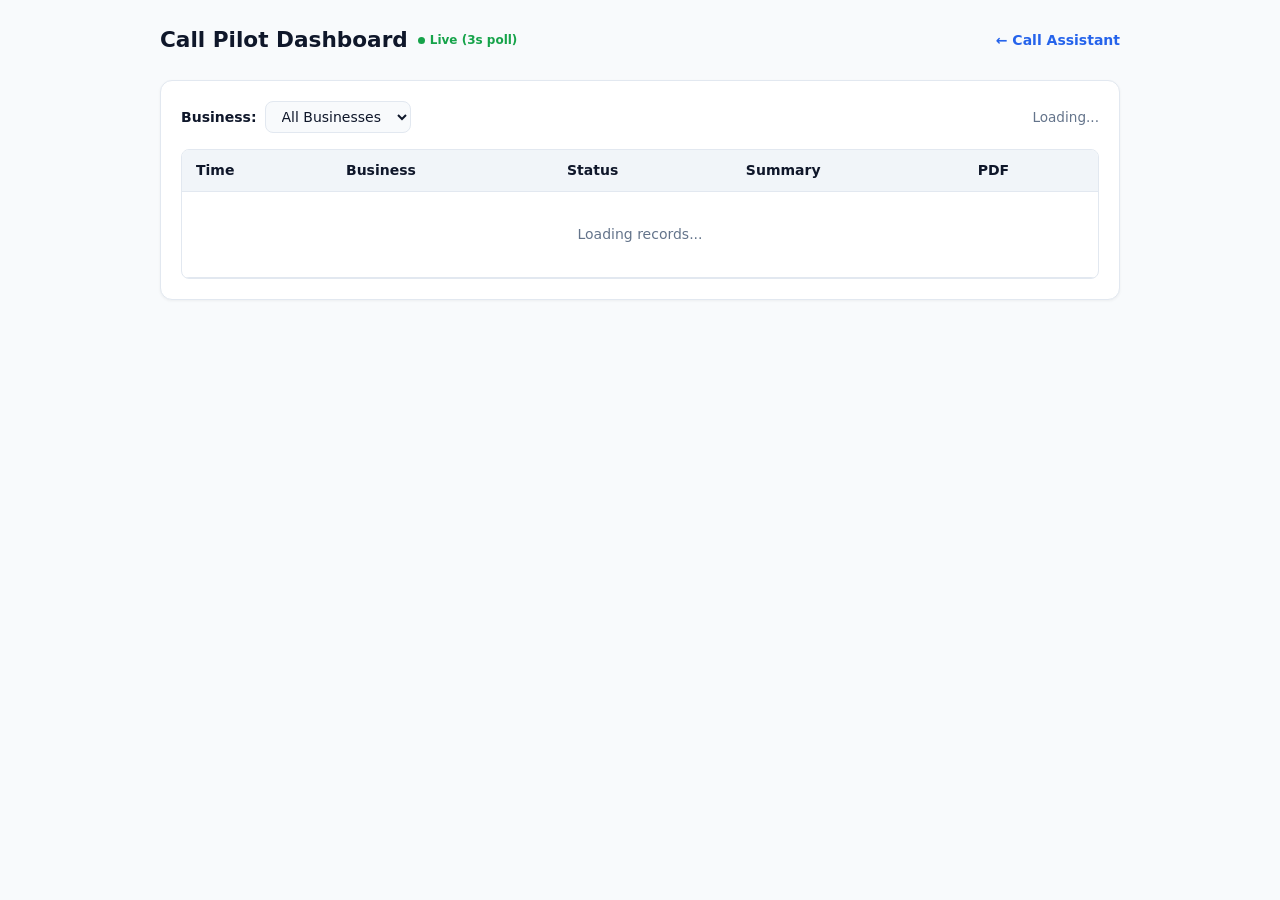
==== static/dashboard.html @ 110fc7d5 "Hospital appointment voice helpline + Android app scaffold - CityCare Hospital config: symptom -> de" ====
<!DOCTYPE html>
<html lang="en">
<head>
  <meta charset="UTF-8">
  <meta name="viewport" content="width=device-width, initial-scale=1.0">
  <title>Call Pilot — Supervisor Dashboard</title>
  <link rel="stylesheet" href="style.css">
</head>
<body>
  <div class="container wide">
    <header>
      <div class="brand">
        <h1>Call Pilot Dashboard</h1>
        <span class="poll-tag">Live (3s poll)</span>
      </div>
      <a href="/index.html" class="nav-link">&larr; Call Assistant</a>
    </header>

    <div class="card">
      <div class="controls-bar">
        <div class="filter-group">
          <label for="business-filter">Business:</label>
          <select id="business-filter">
            <option value="">All Businesses</option>
          </select>
        </div>
        <div id="record-count" class="record-count">Loading...</div>
      </div>

      <div class="table-wrapper">
        <table>
          <thead>
            <tr>
              <th>Time</th>
              <th>Business</th>
              <th>Status</th>
              <th>Summary</th>
              <th>PDF</th>
            </tr>
          </thead>
          <tbody id="records-table-body">
            <tr class="empty-row">
              <td colspan="5">Loading records...</td>
            </tr>
          </tbody>
        </table>
      </div>
    </div>

    <!-- Details View -->
    <div id="details-section" class="card details-card" style="display: none;">
      <div class="details-header">
        <h2 class="details-title">Record Details</h2>
      </div>
      <pre id="record-details-pre"></pre>
    </div>
  </div>

  <script>
    let selectedRecordKey = null;
    let recordsData = [];

    const businessFilter = document.getElementById("business-filter");
    const recordsTableBody = document.getElementById("records-table-body");
    const recordCountEl = document.getElementById("record-count");
    const detailsSection = document.getElementById("details-section");
    const recordDetailsPre = document.getElementById("record-details-pre");

    // Populate business filter dropdown
    async function loadConfigs() {
      try {
        const res = await fetch("/api/configs");
        if (res.ok) {
          const configs = await res.json();
          configs.forEach(cfg => {
            const opt = document.createElement("option");
            opt.value = cfg.id;
            opt.textContent = cfg.business;
            businessFilter.appendChild(opt);
          });
        }
      } catch (err) {
        console.error("Failed to load configs:", err);
      }
    }

    // Format ISO string to readable localized date-time
    function formatTime(isoStr) {
      if (!isoStr) return "—";
      try {
        const d = new Date(isoStr);
        if (isNaN(d.getTime())) return isoStr;
        return d.toLocaleDateString() + " " + d.toLocaleTimeString([], { hour: "2-digit", minute: "2-digit" });
      } catch {
        return isoStr;
      }
    }

    // Render table rows strictly using textContent
    function renderTable(records) {
      recordsTableBody.innerHTML = "";

      if (!records || records.length === 0) {
        const row = document.createElement("tr");
        row.className = "empty-row";
        const td = document.createElement("td");
        td.colSpan = 5;
        td.textContent = "No records found.";
        row.appendChild(td);
        recordsTableBody.appendChild(row);
        recordCountEl.textContent = "0 records";
        return;
      }

      recordCountEl.textContent = records.length + (records.length === 1 ? " record" : " records");

      records.forEach(rec => {
        const tr = document.createElement("tr");
        const key = rec.id || rec.session_id;

        if (key && key === selectedRecordKey) {
          tr.classList.add("selected");
        }

        // Time
        const tdTime = document.createElement("td");
        tdTime.className = "time-cell";
        tdTime.textContent = formatTime(rec.ended_at || rec.started_at || rec.created_at);
        tr.appendChild(tdTime);

        // Business
        const tdBiz = document.createElement("td");
        tdBiz.className = "biz-cell";
        tdBiz.textContent = rec.business || rec.business_id || "—";
        tr.appendChild(tdBiz);

        // Status badge
        const tdStatus = document.createElement("td");
        const badge = document.createElement("span");
        const statusVal = (rec.status || "unknown").toLowerCase();
        badge.className = "badge badge-" + statusVal;
        badge.textContent = statusVal;
        tdStatus.appendChild(badge);
        tr.appendChild(tdStatus);

        // Summary
        const tdSummary = document.createElement("td");
        tdSummary.className = "summary-cell";
        tdSummary.textContent = rec.summary || "—";
        tr.appendChild(tdSummary);

        // PDF column
        const tdPdf = document.createElement("td");
        tdPdf.className = "pdf-cell";
        const bookingId = rec.booking_id || (rec.fields && rec.fields.booking_id);
        if (rec.session_id && bookingId) {
          const pdfLink = document.createElement("a");
          pdfLink.href = "/api/bookings/" + encodeURIComponent(rec.session_id) + "/pdf";
          pdfLink.className = "btn-pdf-small";
          pdfLink.textContent = "PDF";
          pdfLink.target = "_blank";
          pdfLink.setAttribute("download", bookingId + ".pdf");
          pdfLink.addEventListener("click", (e) => e.stopPropagation());
          tdPdf.appendChild(pdfLink);
        } else {
          tdPdf.textContent = "—";
        }
        tr.appendChild(tdPdf);

        // Click row -> show record details
        tr.addEventListener("click", () => {
          selectedRecordKey = key;
          document.querySelectorAll("#records-table-body tr").forEach(r => r.classList.remove("selected"));
          tr.classList.add("selected");
          showDetails(rec);
        });

        recordsTableBody.appendChild(tr);
      });

      // Maintain selection if already chosen
      if (selectedRecordKey) {
        const found = records.find(r => (r.id || r.session_id) === selectedRecordKey);
        if (found) {
          showDetails(found);
        }
      }
    }

    function showDetails(record) {
      detailsSection.style.display = "flex";
      recordDetailsPre.textContent = JSON.stringify(record, null, 2);

      const bookingId = record.booking_id || (record.fields && record.fields.booking_id);
      let pdfBtn = document.getElementById("details-pdf-btn");
      if (record.session_id && bookingId) {
        if (!pdfBtn) {
          pdfBtn = document.createElement("a");
          pdfBtn.id = "details-pdf-btn";
          pdfBtn.className = "btn-pdf-small";
          pdfBtn.target = "_blank";
          pdfBtn.textContent = "Download PDF Slip";
          detailsSection.querySelector(".details-header").appendChild(pdfBtn);
        }
        pdfBtn.href = "/api/bookings/" + encodeURIComponent(record.session_id) + "/pdf";
        pdfBtn.style.display = "inline-flex";
      } else if (pdfBtn) {
        pdfBtn.style.display = "none";
      }
    }

    // Fetch records from /api/records
    async function fetchRecords() {
      const selectedBiz = businessFilter.value;
      const url = selectedBiz ? "/api/records?business_id=" + encodeURIComponent(selectedBiz) : "/api/records";

      try {
        const res = await fetch(url);
        if (!res.ok) return;
        recordsData = await res.json();
        renderTable(recordsData);
      } catch (err) {
        console.error("Failed to load records:", err);
      }
    }

    businessFilter.addEventListener("change", () => {
      selectedRecordKey = null;
      detailsSection.style.display = "none";
      fetchRecords();
    });

    // Initial load
    loadConfigs().then(fetchRecords);

    // Polling every 3s, skipping while document is hidden
    setInterval(() => {
      if (!document.hidden) {
        fetchRecords();
      }
    }, 3000);
  </script>
</body>
</html>
---- static/style.css ----
:root {
  --bg: #f8fafc;
  --card-bg: #ffffff;
  --text: #0f172a;
  --text-muted: #64748b;
  --border: #e2e8f0;
  --primary: #2563eb;
  --primary-hover: #1d4ed8;
  --danger: #dc2626;
  --danger-hover: #b91c1c;
  --agent-bubble: #f1f5f9;
  --user-bubble: #2563eb;
  --user-text: #ffffff;
  --badge-completed: #16a34a;
  --badge-completed-bg: #dcfce7;
  --badge-escalated: #ea580c;
  --badge-escalated-bg: #ffedd5;
  --badge-abandoned: #64748b;
  --badge-abandoned-bg: #f1f5f9;
  --hint-bg: #fef3c7;
  --hint-text: #92400e;
  --hint-border: #fde68a;
  --table-header: #f1f5f9;
  --table-row-hover: #f8fafc;
  --table-row-selected: #e0f2fe;
}

@media (prefers-color-scheme: dark) {
  :root {
    --bg: #0f172a;
    --card-bg: #1e293b;
    --text: #f8fafc;
    --text-muted: #94a3b8;
    --border: #334155;
    --primary: #3b82f6;
    --primary-hover: #2563eb;
    --danger: #ef4444;
    --danger-hover: #dc2626;
    --agent-bubble: #334155;
    --user-bubble: #3b82f6;
    --user-text: #ffffff;
    --badge-completed: #22c55e;
    --badge-completed-bg: #064e3b;
    --badge-escalated: #f97316;
    --badge-escalated-bg: #431407;
    --badge-abandoned: #94a3b8;
    --badge-abandoned-bg: #334155;
    --hint-bg: #451a03;
    --hint-text: #fef3c7;
    --hint-border: #78350f;
    --table-header: #334155;
    --table-row-hover: #243248;
    --table-row-selected: #1e3a5f;
  }
}

* {
  box-sizing: border-box;
  margin: 0;
  padding: 0;
}

body {
  font-family: system-ui, -apple-system, BlinkMacSystemFont, "Segoe UI", Roboto, sans-serif;
  background-color: var(--bg);
  color: var(--text);
  line-height: 1.5;
  padding: 16px;
  display: flex;
  flex-direction: column;
  align-items: center;
  min-height: 100vh;
}

.container {
  width: 100%;
  max-width: 680px;
  display: flex;
  flex-direction: column;
  gap: 16px;
}

.container.wide {
  max-width: 960px;
}

header {
  display: flex;
  flex-wrap: wrap;
  align-items: center;
  justify-content: space-between;
  gap: 12px;
  padding: 8px 0;
}

.brand {
  display: flex;
  align-items: center;
  gap: 10px;
}

h1 {
  font-size: 1.35rem;
  font-weight: 700;
}

.nav-link {
  font-size: 0.875rem;
  color: var(--primary);
  text-decoration: none;
  font-weight: 600;
}

.nav-link:hover {
  text-decoration: underline;
}

.card {
  background-color: var(--card-bg);
  border: 1px solid var(--border);
  border-radius: 12px;
  padding: 20px;
  box-shadow: 0 1px 3px rgba(0, 0, 0, 0.05);
}

.mode-banner {
  font-size: 0.75rem;
  font-weight: 700;
  letter-spacing: 0.05em;
  padding: 4px 10px;
  border-radius: 9999px;
  text-transform: uppercase;
}

.banner-gemini {
  background-color: var(--badge-completed-bg);
  color: var(--badge-completed);
}

.banner-fake {
  background-color: var(--hint-bg);
  color: var(--hint-text);
}

.poll-tag, .call-live-tag {
  font-size: 0.75rem;
  font-weight: 600;
  color: var(--badge-completed);
  display: flex;
  align-items: center;
  gap: 5px;
}

.poll-tag::before, .call-live-tag::before {
  content: "";
  display: inline-block;
  width: 7px;
  height: 7px;
  border-radius: 50%;
  background-color: var(--badge-completed);
}

.form-group {
  display: flex;
  flex-direction: column;
  gap: 8px;
  margin-bottom: 16px;
}

label {
  font-size: 0.875rem;
  font-weight: 600;
}

select, input[type="text"] {
  width: 100%;
  padding: 10px 12px;
  border-radius: 8px;
  border: 1px solid var(--border);
  background-color: var(--bg);
  color: var(--text);
  font-size: 0.95rem;
  font-family: inherit;
}

select:focus, input[type="text"]:focus {
  outline: 2px solid var(--primary);
  border-color: transparent;
}

.checkbox-group {
  display: flex;
  align-items: center;
  gap: 8px;
  margin-bottom: 16px;
  cursor: pointer;
}

.checkbox-group input {
  width: 18px;
  height: 18px;
  cursor: pointer;
}

.consent-box {
  background-color: var(--bg);
  border-left: 4px solid var(--primary);
  padding: 12px 14px;
  border-radius: 0 8px 8px 0;
  margin-bottom: 20px;
  font-size: 0.85rem;
  color: var(--text-muted);
}

.consent-box strong {
  display: block;
  color: var(--text);
  margin-bottom: 4px;
}

button {
  cursor: pointer;
  font-family: inherit;
  font-weight: 600;
  border-radius: 8px;
  border: none;
  transition: background-color 0.15s ease;
}

.btn-primary {
  width: 100%;
  padding: 12px 20px;
  background-color: var(--primary);
  color: #ffffff;
  font-size: 1rem;
}

.btn-primary:hover:not(:disabled) {
  background-color: var(--primary-hover);
}

.btn-primary:disabled {
  opacity: 0.6;
  cursor: not-allowed;
}

.btn-danger {
  padding: 6px 14px;
  background-color: var(--danger);
  color: #ffffff;
  font-size: 0.875rem;
}

.btn-danger:hover {
  background-color: var(--danger-hover);
}

.btn-secondary {
  padding: 10px 18px;
  background-color: var(--agent-bubble);
  color: var(--text);
  border: 1px solid var(--border);
}

.btn-secondary:hover {
  background-color: var(--border);
}

.btn-nav {
  padding: 10px 18px;
  background-color: var(--primary);
  color: #ffffff;
  text-decoration: none;
  display: inline-flex;
  align-items: center;
  border-radius: 8px;
  font-weight: 600;
  font-size: 0.95rem;
}

.btn-nav:hover {
  background-color: var(--primary-hover);
}

.badge, .status-badge {
  display: inline-block;
  font-size: 0.72rem;
  font-weight: 700;
  padding: 2px 8px;
  border-radius: 9999px;
  text-transform: uppercase;
  letter-spacing: 0.03em;
}

.badge-completed, .status-completed {
  background-color: var(--badge-completed-bg);
  color: var(--badge-completed);
}

.badge-escalated, .status-escalated {
  background-color: var(--badge-escalated-bg);
  color: var(--badge-escalated);
}

.badge-abandoned, .status-abandoned {
  background-color: var(--badge-abandoned-bg);
  color: var(--badge-abandoned);
}

/* Call View & Transcript */
#call-view {
  display: none;
  flex-direction: column;
  gap: 12px;
}

.call-header {
  display: flex;
  align-items: center;
  justify-content: space-between;
  border-bottom: 1px solid var(--border);
  padding-bottom: 12px;
}

.call-meta {
  display: flex;
  flex-direction: column;
}

.call-biz-name {
  font-weight: 700;
  font-size: 1.1rem;
}

.transcript {
  height: 380px;
  overflow-y: auto;
  display: flex;
  flex-direction: column;
  gap: 12px;
  padding: 12px 4px;
}

.msg-wrapper {
  display: flex;
  flex-direction: column;
  max-width: 82%;
}

.msg-agent {
  align-self: flex-start;
}

.msg-customer {
  align-self: flex-end;
}

.msg-sender {
  font-size: 0.72rem;
  font-weight: 600;
  margin-bottom: 3px;
  color: var(--text-muted);
}

.msg-agent .msg-sender {
  margin-left: 2px;
}

.msg-customer .msg-sender {
  align-self: flex-end;
  margin-right: 2px;
}

.msg-bubble {
  padding: 10px 14px;
  border-radius: 14px;
  font-size: 0.92rem;
  word-break: break-word;
}

.msg-agent .msg-bubble {
  background-color: var(--agent-bubble);
  color: var(--text);
  border-bottom-left-radius: 3px;
}

.msg-customer .msg-bubble {
  background-color: var(--user-bubble);
  color: var(--user-text);
  border-bottom-right-radius: 3px;
}

/* Hints */
.hint-banner {
  background-color: var(--hint-bg);
  color: var(--hint-text);
  border: 1px solid var(--hint-border);
  padding: 8px 12px;
  border-radius: 8px;
  font-size: 0.85rem;
  display: flex;
  align-items: center;
  justify-content: space-between;
  gap: 8px;
}

.hint-label {
  font-weight: 700;
  flex-shrink: 0;
}

.hint-text {
  flex: 1;
  font-style: italic;
}

.btn-hint {
  background-color: transparent;
  border: 1px solid var(--hint-text);
  color: var(--hint-text);
  padding: 2px 8px;
  font-size: 0.75rem;
  border-radius: 4px;
}

.btn-hint:hover {
  background-color: rgba(0, 0, 0, 0.05);
}

/* Push to Talk Mic */
.mic-row {
  display: flex;
  flex-direction: column;
  align-items: center;
  gap: 6px;
  padding: 4px 0;
}

.btn-mic {
  background-color: var(--primary);
  color: #ffffff;
  padding: 12px 28px;
  border-radius: 9999px;
  font-size: 1rem;
  display: flex;
  align-items: center;
  gap: 8px;
  box-shadow: 0 2px 6px rgba(37, 99, 235, 0.3);
}

.btn-mic:hover {
  background-color: var(--primary-hover);
}

.btn-mic.recording {
  background-color: var(--danger);
  animation: pulse 1.5s infinite;
}

@keyframes pulse {
  0% { box-shadow: 0 0 0 0 rgba(220, 38, 38, 0.6); }
  70% { box-shadow: 0 0 0 10px rgba(220, 38, 38, 0); }
  100% { box-shadow: 0 0 0 0 rgba(220, 38, 38, 0); }
}

.mic-status {
  font-size: 0.8rem;
  color: var(--text-muted);
  min-height: 1.2rem;
  text-align: center;
}

/* Fallback Form */
.text-fallback-form {
  display: flex;
  gap: 8px;
}

.text-fallback-form input {
  flex: 1;
}

.text-fallback-form button {
  padding: 0 18px;
  background-color: var(--agent-bubble);
  color: var(--text);
  border: 1px solid var(--border);
}

.text-fallback-form button:hover:not(:disabled) {
  background-color: var(--border);
}

/* Ended View */
#ended-view {
  display: none;
  flex-direction: column;
  gap: 16px;
}

.ended-actions {
  display: flex;
  flex-wrap: wrap;
  gap: 12px;
  margin-top: 8px;
}

pre {
  background-color: var(--bg);
  border: 1px solid var(--border);
  border-radius: 8px;
  padding: 12px;
  font-family: monospace;
  font-size: 0.82rem;
  overflow-x: auto;
  max-height: 280px;
}

/* Dashboard Controls & Table */
.controls-bar {
  display: flex;
  flex-wrap: wrap;
  align-items: center;
  justify-content: space-between;
  gap: 12px;
  margin-bottom: 16px;
}

.filter-group {
  display: flex;
  align-items: center;
  gap: 8px;
}

.filter-group select {
  width: auto;
  padding: 6px 12px;
  font-size: 0.875rem;
}

.record-count {
  font-size: 0.85rem;
  color: var(--text-muted);
}

.table-wrapper {
  overflow-x: auto;
  border: 1px solid var(--border);
  border-radius: 8px;
}

table {
  width: 100%;
  border-collapse: collapse;
  font-size: 0.875rem;
  text-align: left;
}

th {
  background-color: var(--table-header);
  padding: 10px 14px;
  font-weight: 600;
  border-bottom: 1px solid var(--border);
  white-space: nowrap;
}

td {
  padding: 12px 14px;
  border-bottom: 1px solid var(--border);
  vertical-align: top;
}

tbody tr {
  cursor: pointer;
  transition: background-color 0.1s ease;
}

tbody tr:hover {
  background-color: var(--table-row-hover);
}

tbody tr.selected {
  background-color: var(--table-row-selected);
  font-weight: 500;
}

.time-cell {
  white-space: nowrap;
  font-variant-numeric: tabular-nums;
  font-size: 0.82rem;
  color: var(--text-muted);
}

.biz-cell {
  font-weight: 600;
  white-space: nowrap;
}

.summary-cell {
  max-width: 380px;
  word-break: break-word;
}

.empty-row td {
  text-align: center;
  padding: 32px 16px;
  color: var(--text-muted);
}

.details-card {
  display: flex;
  flex-direction: column;
  gap: 12px;
}

.details-header {
  display: flex;
  align-items: center;
  justify-content: space-between;
}

.details-title {
  font-size: 1.05rem;
  font-weight: 700;
}

#record-details-pre {
  max-height: 400px;
}

/* Phone-call screen, voice controls, captions & booking card */
.btn-call-start {
  background-color: #16a34a;
  color: #ffffff;
  padding: 14px 24px;
  font-size: 1.15rem;
  font-weight: 700;
  display: flex;
  align-items: center;
  justify-content: center;
  gap: 10px;
  box-shadow: 0 4px 12px rgba(22, 163, 74, 0.25);
  border-radius: 10px;
  width: 100%;
}

.btn-call-start:hover:not(:disabled) {
  background-color: #15803d;
}

.call-meta-row {
  display: flex;
  align-items: center;
  gap: 10px;
  flex-wrap: wrap;
}

.call-timer {
  font-family: monospace;
  font-size: 0.95rem;
  font-weight: 700;
  color: var(--text-muted);
  background-color: var(--agent-bubble);
  padding: 3px 8px;
  border-radius: 6px;
  letter-spacing: 0.05em;
}

.status-pill {
  font-size: 0.75rem;
  font-weight: 700;
  text-transform: uppercase;
  letter-spacing: 0.04em;
  padding: 4px 10px;
  border-radius: 9999px;
  display: inline-flex;
  align-items: center;
  gap: 6px;
}

.status-pill::before {
  content: "";
  display: inline-block;
  width: 7px;
  height: 7px;
  border-radius: 50%;
}

.status-ringing {
  background-color: #fef3c7;
  color: #92400e;
}
.status-ringing::before {
  background-color: #f59e0b;
  animation: pulse-dot 1s infinite;
}

.status-speaking {
  background-color: #dbeafe;
  color: #1e40af;
}
.status-speaking::before {
  background-color: #3b82f6;
  animation: pulse-dot 1s infinite;
}

.status-listening {
  background-color: #dcfce7;
  color: #15803d;
}
.status-listening::before {
  background-color: #22c55e;
  animation: pulse-dot 1s infinite;
}

.status-thinking {
  background-color: #f3e8ff;
  color: #6b21a8;
}
.status-thinking::before {
  background-color: #a855f7;
  animation: pulse-dot 1s infinite;
}

@keyframes pulse-dot {
  0% { transform: scale(0.85); opacity: 0.7; }
  50% { transform: scale(1.2); opacity: 1; }
  100% { transform: scale(0.85); opacity: 0.7; }
}

@media (prefers-color-scheme: dark) {
  .status-ringing { background-color: #451a03; color: #fef3c7; }
  .status-speaking { background-color: #172554; color: #bfdbfe; }
  .status-listening { background-color: #052e16; color: #bbf7d0; }
  .status-thinking { background-color: #3b0764; color: #e9d5ff; }
}

.btn-interrupt {
  padding: 8px 16px;
  background-color: #f59e0b;
  color: #ffffff;
  font-size: 0.875rem;
  border-radius: 9999px;
  box-shadow: 0 2px 6px rgba(245, 158, 11, 0.3);
  display: none;
  align-items: center;
  gap: 6px;
  cursor: pointer;
  border: none;
}
.btn-interrupt:hover {
  background-color: #d97706;
}

.live-captions-box {
  display: flex;
  flex-direction: column;
  gap: 14px;
  padding: 16px;
  background-color: var(--agent-bubble);
  border-radius: 12px;
  border: 1px solid var(--border);
}

.caption-item {
  display: flex;
  flex-direction: column;
  gap: 4px;
}

.caption-speaker {
  font-size: 0.75rem;
  font-weight: 700;
  text-transform: uppercase;
  letter-spacing: 0.05em;
  color: var(--text-muted);
}

.agent-caption .caption-speaker {
  color: var(--primary);
}

.caption-content {
  font-size: 1.25rem;
  font-weight: 500;
  line-height: 1.4;
  color: var(--text);
  word-break: break-word;
}

.transcript-details {
  border: 1px solid var(--border);
  border-radius: 8px;
  background-color: var(--card-bg);
  overflow: hidden;
}

.transcript-details summary {
  padding: 10px 14px;
  font-size: 0.875rem;
  font-weight: 600;
  color: var(--primary);
  cursor: pointer;
  user-select: none;
  background-color: var(--bg);
}

.transcript-details summary:hover {
  background-color: var(--agent-bubble);
}

.transcript-details .transcript {
  height: 240px;
  padding: 12px;
}

.text-fallback-details {
  border: 1px dashed var(--border);
  border-radius: 8px;
  padding: 6px 10px;
  background-color: var(--bg);
}

.text-fallback-details summary {
  font-size: 0.8rem;
  font-weight: 600;
  color: var(--text-muted);
  cursor: pointer;
  user-select: none;
}

.text-fallback-details[open] {
  padding: 10px;
}

.text-fallback-details[open] summary {
  margin-bottom: 8px;
}

.booking-card {
  background-color: var(--card-bg);
  border: 2px solid #16a34a;
  border-radius: 12px;
  padding: 18px;
  display: flex;
  flex-direction: column;
  gap: 14px;
  box-shadow: 0 4px 12px rgba(22, 163, 74, 0.1);
}

.booking-card-header {
  display: flex;
  align-items: center;
  justify-content: space-between;
  border-bottom: 1px solid var(--border);
  padding-bottom: 10px;
}

.booking-pill {
  font-size: 0.72rem;
  font-weight: 700;
  text-transform: uppercase;
  background-color: var(--badge-completed-bg);
  color: var(--badge-completed);
  padding: 2px 8px;
  border-radius: 9999px;
}

.booking-id {
  font-family: monospace;
  font-size: 1.15rem;
  font-weight: 700;
  color: var(--primary);
}

.booking-grid {
  display: grid;
  grid-template-columns: 1fr 1fr;
  gap: 12px;
}

.booking-field {
  display: flex;
  flex-direction: column;
  gap: 2px;
}

.booking-field-full {
  grid-column: 1 / -1;
}

.booking-label {
  font-size: 0.72rem;
  font-weight: 600;
  text-transform: uppercase;
  color: var(--text-muted);
}

.booking-val {
  font-size: 0.95rem;
  font-weight: 600;
  color: var(--text);
}

.booking-actions {
  display: flex;
  margin-top: 4px;
}

.btn-pdf-download {
  display: inline-flex;
  align-items: center;
  gap: 8px;
  padding: 10px 18px;
  background-color: #16a34a;
  color: #ffffff;
  border-radius: 8px;
  font-weight: 600;
  font-size: 0.95rem;
  text-decoration: none;
  transition: background-color 0.15s ease;
}

.btn-pdf-download:hover {
  background-color: #15803d;
}

.btn-pdf-small {
  display: inline-block;
  padding: 4px 10px;
  background-color: var(--primary);
  color: #ffffff;
  border-radius: 6px;
  font-size: 0.75rem;
  font-weight: 700;
  text-decoration: none;
}

.btn-pdf-small:hover {
  background-color: var(--primary-hover);
}

.emergency-notice {
  background-color: #fef2f2;
  color: #dc2626;
  border: 1px solid #fecaca;
  padding: 14px 16px;
  border-radius: 8px;
  font-weight: 600;
  font-size: 0.95rem;
  line-height: 1.5;
}

@media (prefers-color-scheme: dark) {
  .emergency-notice {
    background-color: #450a0a;
    color: #fca5a5;
    border-color: #7f1d1d;
  }
}

.voice-support-msg {
  font-size: 0.82rem;
  color: #ea580c;
  background-color: var(--hint-bg);
  padding: 8px 12px;
  border-radius: 6px;
  border: 1px solid var(--hint-border);
  text-align: center;
}
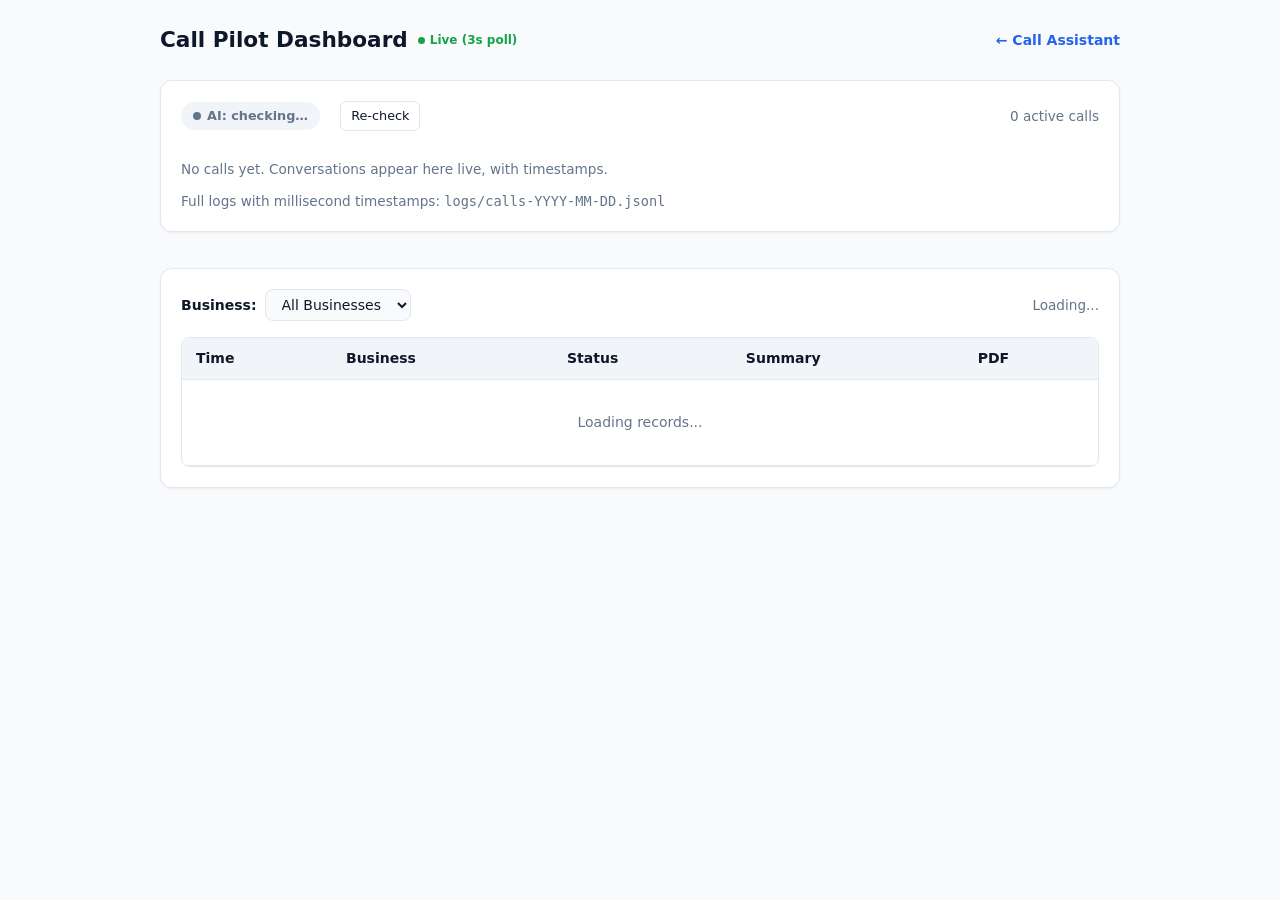
==== commit f4e669d0: "Live call monitor, JSONL call logs, AI health status + secret guard Dashboard: AI connection pill (c" ====
--- a/static/dashboard.html
+++ b/static/dashboard.html
@@ -15,6 +15,22 @@
       </div>
       <a href="/index.html" class="nav-link">&larr; Call Assistant</a>
     </header>
+
+    <div class="card live-card">
+      <div class="controls-bar">
+        <div class="ai-status">
+          <span id="ai-pill" class="ai-pill ai-unknown">AI: checking…</span>
+          <span id="ai-detail" class="ai-detail"></span>
+          <button id="ai-recheck" class="btn-recheck" type="button">Re-check</button>
+        </div>
+        <div id="live-count" class="record-count">0 active calls</div>
+      </div>
+      <div id="ai-error" class="ai-error" hidden></div>
+      <div id="live-feed" class="live-feed">
+        <div class="live-empty">No calls yet. Conversations appear here live, with timestamps.</div>
+      </div>
+      <div class="live-foot">Full logs with millisecond timestamps: <code>logs/calls-YYYY-MM-DD.jsonl</code></div>
+    </div>
 
     <div class="card">
       <div class="controls-bar">
@@ -239,6 +255,131 @@
         fetchRecords();
       }
     }, 3000);
+
+    // ---- AI status + live conversations ----
+    const aiPill = document.getElementById("ai-pill");
+    const aiDetail = document.getElementById("ai-detail");
+    const aiError = document.getElementById("ai-error");
+    const liveFeed = document.getElementById("live-feed");
+    const liveCount = document.getElementById("live-count");
+    const ROLE_LABEL = { caller: "Caller", agent: "Agent", tool: "Tool", error: "Error", system: "System" };
+    const calls = new Map(); // sid -> {events: [], el}
+    let lastSeq = 0;
+    let activeSids = new Set();
+
+    function clock(iso) {
+      const d = new Date(iso);
+      return isNaN(d) ? iso : d.toLocaleTimeString([], { hour: "2-digit", minute: "2-digit", second: "2-digit" });
+    }
+
+    function renderAi(status) {
+      const ai = status.ai || {};
+      const labels = { ok: "AI connected", error: "AI error", demo: "Demo mode (no AI)", unknown: "AI: checking…" };
+      aiPill.className = "ai-pill ai-" + (ai.state || "unknown");
+      aiPill.textContent = labels[ai.state] || labels.unknown;
+      aiDetail.textContent = (status.mode === "gemini" ? status.model : "") +
+        (ai.checked_at ? " · last checked " + clock(ai.checked_at) : "");
+      aiError.hidden = ai.state !== "error";
+      aiError.textContent = ai.error || "";
+      const n = status.active_calls || 0;
+      liveCount.textContent = n + (n === 1 ? " active call" : " active calls");
+    }
+
+    async function fetchStatus() {
+      try {
+        const res = await fetch("/api/status");
+        if (res.ok) renderAi(await res.json());
+      } catch (err) {
+        aiPill.className = "ai-pill ai-error";
+        aiPill.textContent = "Server unreachable";
+      }
+    }
+
+    document.getElementById("ai-recheck").addEventListener("click", async (e) => {
+      e.target.disabled = true;
+      try { await fetch("/api/ai/check", { method: "POST" }); } catch {}
+      await fetchStatus();
+      e.target.disabled = false;
+    });
+
+    function callCard(sid) {
+      let call = calls.get(sid);
+      if (call) return call;
+      const el = document.createElement("div");
+      el.className = "live-call";
+      const head = document.createElement("div");
+      head.className = "live-call-head";
+      const title = document.createElement("span");
+      title.className = "live-call-title";
+      const state = document.createElement("span");
+      state.className = "live-call-state";
+      head.append(title, state);
+      const body = document.createElement("div");
+      body.className = "live-call-body";
+      el.append(head, body);
+      call = { el, title, state, body, started: null };
+      calls.set(sid, call);
+      return call;
+    }
+
+    function addEvent(ev) {
+      const sid = ev.sid || "server";
+      const call = callCard(sid);
+      if (!call.started) {
+        call.started = ev.ts;
+        call.title.textContent = "Call " + sid.slice(0, 6) + " · " + clock(ev.ts) + (ev.client ? " · " + ev.client : "");
+      }
+      const row = document.createElement("div");
+      row.className = "live-msg live-" + ev.role;
+      const time = document.createElement("span");
+      time.className = "live-time";
+      time.textContent = clock(ev.ts);
+      const who = document.createElement("span");
+      who.className = "live-who";
+      who.textContent = ROLE_LABEL[ev.role] || ev.role;
+      const text = document.createElement("span");
+      text.className = "live-text";
+      text.textContent = ev.text + (ev.ms != null && ev.role === "agent" ? "  (" + (ev.ms / 1000).toFixed(1) + "s)" : "");
+      row.append(time, who, text);
+      call.body.appendChild(row);
+      call.body.scrollTop = call.body.scrollHeight;
+      liveFeed.prepend(call.el); // most recently active call on top
+    }
+
+    async function fetchLive() {
+      try {
+        const res = await fetch("/api/live?after=" + lastSeq);
+        if (!res.ok) return;
+        const data = await res.json();
+        const events = data.events || [];
+        if (events.length && events[0].seq <= lastSeq) { // server restarted: start over
+          calls.clear();
+          liveFeed.innerHTML = "";
+        }
+        if (events.length) {
+          liveFeed.querySelector(".live-empty")?.remove();
+          events.forEach(addEvent);
+          lastSeq = events[events.length - 1].seq;
+        }
+        activeSids = new Set(data.active || []);
+        calls.forEach((call, sid) => {
+          const live = activeSids.has(sid);
+          call.state.textContent = live ? "live" : "ended";
+          call.el.classList.toggle("is-live", live);
+        });
+      } catch (err) {
+        console.error("Failed to load live feed:", err);
+      }
+    }
+
+    fetchStatus();
+    fetchLive();
+    setInterval(() => {
+      if (!document.hidden) {
+        fetchLive();
+        fetchStatus();
+      }
+    }, 1000);
   </script>
 </body>
 </html>
--- a/static/style.css
+++ b/static/style.css
@@ -968,3 +968,137 @@
   border: 1px solid var(--hint-border);
   text-align: center;
 }
+
+/* ---- Dashboard: AI status + live conversations ---- */
+.live-card {
+  display: flex;
+  flex-direction: column;
+  gap: 12px;
+  margin-bottom: 20px;
+}
+
+.ai-status {
+  display: flex;
+  align-items: center;
+  flex-wrap: wrap;
+  gap: 10px;
+}
+
+.ai-pill {
+  font-size: 0.8rem;
+  font-weight: 700;
+  padding: 4px 12px;
+  border-radius: 999px;
+  display: inline-flex;
+  align-items: center;
+  gap: 6px;
+}
+
+.ai-pill::before {
+  content: "";
+  width: 8px;
+  height: 8px;
+  border-radius: 50%;
+  background-color: currentColor;
+}
+
+.ai-ok { background-color: var(--badge-completed-bg); color: var(--badge-completed); }
+.ai-error { background-color: var(--badge-escalated-bg); color: var(--danger); }
+.ai-demo, .ai-unknown { background-color: var(--badge-abandoned-bg); color: var(--badge-abandoned); }
+
+.ai-detail {
+  font-size: 0.8rem;
+  color: var(--text-muted);
+}
+
+.btn-recheck {
+  font: inherit;
+  font-size: 0.8rem;
+  padding: 4px 10px;
+  border-radius: 6px;
+  border: 1px solid var(--border);
+  background-color: var(--card-bg);
+  color: var(--text);
+  cursor: pointer;
+}
+
+.btn-recheck:disabled { opacity: 0.5; cursor: wait; }
+
+div.ai-error {
+  border-radius: 8px;
+  padding: 10px 12px;
+  font-size: 0.85rem;
+  word-break: break-word;
+}
+
+.live-feed {
+  display: flex;
+  flex-direction: column;
+  gap: 12px;
+  max-height: 520px;
+  overflow-y: auto;
+}
+
+.live-empty, .live-foot {
+  font-size: 0.85rem;
+  color: var(--text-muted);
+}
+
+.live-call {
+  border: 1px solid var(--border);
+  border-radius: 10px;
+  overflow: hidden;
+}
+
+.live-call.is-live { border-color: var(--badge-completed); }
+
+.live-call-head {
+  display: flex;
+  justify-content: space-between;
+  gap: 8px;
+  padding: 8px 12px;
+  background-color: var(--table-header);
+  font-size: 0.8rem;
+  font-weight: 600;
+}
+
+.live-call-state { color: var(--text-muted); text-transform: uppercase; letter-spacing: 0.04em; }
+.live-call.is-live .live-call-state { color: var(--badge-completed); }
+
+.live-call-body {
+  display: flex;
+  flex-direction: column;
+  gap: 4px;
+  padding: 8px 12px;
+  max-height: 300px;
+  overflow-y: auto;
+}
+
+.live-msg {
+  display: grid;
+  grid-template-columns: auto 56px 1fr;
+  gap: 10px;
+  font-size: 0.875rem;
+  line-height: 1.4;
+  padding: 3px 0;
+}
+
+.live-time {
+  font-family: ui-monospace, Consolas, monospace;
+  font-size: 0.75rem;
+  color: var(--text-muted);
+  padding-top: 2px;
+}
+
+.live-who { font-weight: 700; font-size: 0.8rem; padding-top: 1px; }
+.live-text { word-break: break-word; }
+.live-caller .live-who { color: var(--primary); }
+.live-agent .live-who { color: var(--badge-completed); }
+.live-tool .live-who, .live-tool .live-text { color: var(--text-muted); font-size: 0.8rem; }
+.live-error .live-who, .live-error .live-text { color: var(--danger); }
+.live-system .live-who, .live-system .live-text { color: var(--text-muted); font-style: italic; }
+
+@media (max-width: 600px) {
+  .live-msg { grid-template-columns: auto 1fr; }
+  .live-msg .live-text { grid-column: 1 / -1; }
+}
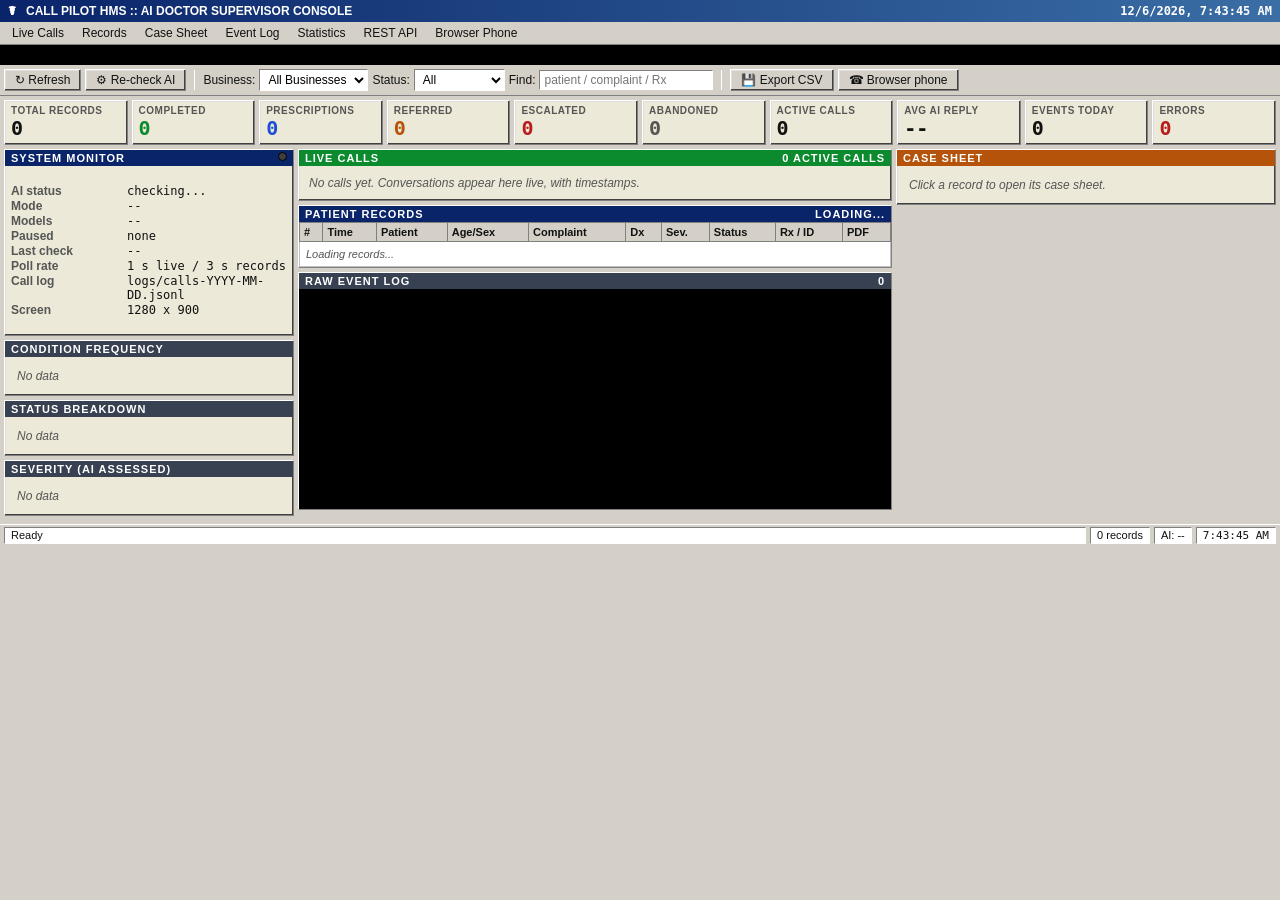
==== commit 2faee761: "AI Doctor 0.3.0: 4-system prescription, doctor-style history, dense UI - Prescription now lists allo" ====
--- a/static/dashboard.html
+++ b/static/dashboard.html
@@ -3,269 +3,443 @@
 <head>
   <meta charset="UTF-8">
   <meta name="viewport" content="width=device-width, initial-scale=1.0">
-  <title>Call Pilot — Supervisor Dashboard</title>
-  <link rel="stylesheet" href="style.css">
+  <title>Call Pilot HMS Console</title>
+  <style>
+    :root {
+      --desk: #d4d0c8; --panel: #ece9d8; --shadow: #808080; --navy: #0a246a; --navy2: #3a6ea5;
+      --ink: #111; --muted: #555; --green: #0b8a2e; --red: #b91c1c; --amber: #b45309; --purple: #7e22ce; --blue: #1d4ed8;
+    }
+    * { box-sizing: border-box; }
+    body { margin: 0; background: var(--desk); color: var(--ink); font: 12px Tahoma, Verdana, "Segoe UI", sans-serif; }
+    .mono { font-family: "Lucida Console", Consolas, monospace; }
+    .bevel { border: 1px solid; border-color: #fff var(--shadow) var(--shadow) #fff; box-shadow: inset -1px -1px #404040, inset 1px 1px #dfdfdf; }
+    .sunken { border: 1px solid; border-color: var(--shadow) #fff #fff var(--shadow); background: #fff; }
+    .titlebar { display: flex; align-items: center; gap: 10px; padding: 4px 8px; color: #fff; font-weight: bold;
+      background: linear-gradient(90deg, var(--navy), var(--navy2)); }
+    .titlebar .grow { flex: 1; }
+    .menubar { display: flex; gap: 2px; padding: 2px 4px; background: var(--desk); border-bottom: 1px solid var(--shadow); flex-wrap: wrap; }
+    .menubar a { padding: 2px 8px; color: var(--ink); text-decoration: none; }
+    .menubar a:hover { background: var(--navy); color: #fff; }
+    .ticker { background: #000; color: #ffeb3b; overflow: hidden; white-space: nowrap; padding: 3px 0; }
+    .ticker span { display: inline-block; padding-left: 100%; animation: scroll 40s linear infinite; }
+    @keyframes scroll { to { transform: translateX(-100%); } }
+    .toolbar { display: flex; flex-wrap: wrap; gap: 4px; align-items: center; padding: 4px; background: var(--desk); border-bottom: 1px solid var(--shadow); }
+    button, .btn, select, input { font: inherit; }
+    button, .btn { background: var(--desk); color: var(--ink); padding: 3px 10px; cursor: pointer; text-decoration: none; display: inline-block; }
+    button:active, .btn:active { border-color: var(--shadow) #fff #fff var(--shadow); }
+    button:disabled { color: var(--shadow); }
+    select, input { padding: 2px 4px; }
+    .sep { width: 1px; height: 20px; background: var(--shadow); border-right: 1px solid #fff; margin: 0 4px; }
+    .kpis { display: grid; grid-template-columns: repeat(auto-fill, minmax(118px, 1fr)); gap: 4px; padding: 4px; }
+    .kpi { background: var(--panel); padding: 4px 6px; }
+    .kpi b { display: block; font-size: 10px; color: var(--muted); text-transform: uppercase; letter-spacing: .5px; }
+    .kpi span { font: bold 20px "Lucida Console", Consolas, monospace; }
+    .grid { display: grid; grid-template-columns: 290px minmax(0, 1fr) 380px; gap: 4px; padding: 0 4px 4px; }
+    @media (max-width: 1100px) { .grid { grid-template-columns: 1fr; } }
+    .panel { background: var(--panel); margin-bottom: 4px; min-width: 0; }
+    .panel > h3 { margin: 0; padding: 2px 6px; font-size: 11px; color: #fff; background: var(--navy); text-transform: uppercase; letter-spacing: 1px; display: flex; justify-content: space-between; }
+    .panel > h3.green { background: var(--green); } .panel > h3.grey { background: #374151; } .panel > h3.red { background: var(--red); } .panel > h3.amber { background: var(--amber); }
+    .panel .body { padding: 6px; }
+    .kv { display: grid; grid-template-columns: 110px 1fr; gap: 1px 6px; }
+    .kv dt { font-weight: bold; color: var(--muted); }
+    .kv dd { margin: 0; font-family: "Lucida Console", Consolas, monospace; word-break: break-word; }
+    .bar { display: grid; grid-template-columns: 110px 1fr 28px; gap: 4px; align-items: center; margin: 2px 0; font-size: 11px; }
+    .bar i { display: block; height: 10px; background: repeating-linear-gradient(90deg, var(--navy) 0 6px, var(--navy2) 6px 8px); border: 1px solid var(--ink); }
+    .led { display: inline-block; width: 9px; height: 9px; border-radius: 50%; background: #3f3f3f; border: 1px solid #000; vertical-align: middle; }
+    .led.on { background: #22c55e; box-shadow: 0 0 4px #22c55e; } .led.err { background: #ef4444; } .led.warn { background: #f59e0b; }
+    .live-feed { max-height: 330px; overflow-y: auto; padding: 4px; }
+    .live-call { margin-bottom: 4px; background: #fff; }
+    .live-call-head { display: flex; justify-content: space-between; background: var(--desk); padding: 2px 6px; font-weight: bold; }
+    .live-call.is-live .live-call-head { background: #c8f7c5; }
+    .live-call-body { max-height: 180px; overflow-y: auto; padding: 2px 6px; font-family: "Lucida Console", Consolas, monospace; font-size: 11px; }
+    .live-msg { display: grid; grid-template-columns: 62px 52px 1fr; gap: 4px; padding: 1px 0; border-bottom: 1px dotted #ccc; }
+    .live-caller .live-who { color: var(--blue); } .live-agent .live-who { color: var(--green); }
+    .live-tool .live-who, .live-tool .live-text { color: var(--purple); } .live-error .live-who, .live-error .live-text { color: var(--red); }
+    .live-system .live-text { color: var(--muted); font-style: italic; }
+    .eventlog { height: 220px; overflow-y: auto; background: #000; color: #4ade80; font: 11px "Lucida Console", Consolas, monospace; padding: 4px; }
+    .eventlog .caller { color: #fde047; } .eventlog .error { color: #f87171; } .eventlog .tool { color: #c4b5fd; } .eventlog .system { color: #9ca3af; }
+    table { width: 100%; border-collapse: collapse; background: #fff; }
+    th { background: var(--desk); text-align: left; padding: 3px 4px; border: 1px solid var(--shadow); font-size: 11px; position: sticky; top: 0; }
+    td { padding: 2px 4px; border: 1px solid #c0c0c0; font-size: 11px; vertical-align: top; }
+    tbody tr:nth-child(even) { background: #f4f4f0; }
+    tbody tr:hover { background: #ffffcc; cursor: pointer; }
+    tbody tr.selected { background: var(--navy); color: #fff; }
+    tbody tr.selected a { color: #fff; }
+    .table-wrap { max-height: 360px; overflow: auto; }
+    .badge { padding: 0 4px; border: 1px solid; font-size: 10px; font-weight: bold; text-transform: uppercase; }
+    .badge-completed { color: var(--green); } .badge-referred, .badge-escalated { color: var(--amber); } .badge-abandoned { color: var(--muted); } .badge-emergency { color: var(--red); }
+    .med { width: 100%; margin: 2px 0 6px; }
+    .med td, .med th { font-size: 10px; }
+    .sec { font-weight: bold; margin-top: 6px; padding: 1px 4px; color: #fff; }
+    pre { margin: 0; max-height: 220px; overflow: auto; font-size: 10px; background: #fff; padding: 4px; }
+    .statusbar { display: flex; gap: 4px; padding: 2px 4px; background: var(--desk); border-top: 1px solid #fff; position: sticky; bottom: 0; }
+    .statusbar > div { padding: 1px 6px; font-size: 11px; white-space: nowrap; overflow: hidden; }
+    .statusbar .grow { flex: 1; }
+    .ai-error { color: var(--red); font-weight: bold; padding: 2px 6px; }
+    .empty { color: var(--muted); font-style: italic; padding: 6px; }
+  </style>
 </head>
 <body>
-  <div class="container wide">
-    <header>
-      <div class="brand">
-        <h1>Call Pilot Dashboard</h1>
-        <span class="poll-tag">Live (3s poll)</span>
-      </div>
-      <a href="/index.html" class="nav-link">&larr; Call Assistant</a>
-    </header>
-
-    <div class="card live-card">
-      <div class="controls-bar">
-        <div class="ai-status">
-          <span id="ai-pill" class="ai-pill ai-unknown">AI: checking…</span>
-          <span id="ai-detail" class="ai-detail"></span>
-          <button id="ai-recheck" class="btn-recheck" type="button">Re-check</button>
+  <div class="titlebar"><span>&#9764;</span><span class="grow">CALL PILOT HMS :: AI DOCTOR SUPERVISOR CONSOLE</span><span id="clock" class="mono"></span></div>
+  <nav class="menubar">
+    <a href="#live">Live&nbsp;Calls</a><a href="#records">Records</a><a href="#details">Case&nbsp;Sheet</a><a href="#events">Event&nbsp;Log</a>
+    <a href="#stats">Statistics</a><a href="/api/records" target="_blank">REST&nbsp;API</a><a href="/index.html">Browser&nbsp;Phone</a>
+  </nav>
+  <div class="ticker mono"><span id="ticker">*** CALL PILOT AI DOCTOR CONSOLE ONLINE *** EMERGENCY CASES ARE REDIRECTED TO 108 *** PRESCRIPTIONS INCLUDE ALLOPATHIC, AYURVEDIC, HOMEOPATHIC AND HOME REMEDIES *** COLLEGE DEMO - NOT A REAL MEDICAL SERVICE ***</span></div>
+  <div class="toolbar">
+    <button class="bevel" id="refresh" type="button">&#8635; Refresh</button>
+    <button class="bevel" id="ai-recheck" type="button">&#9881; Re-check AI</button>
+    <div class="sep"></div>
+    <label for="business-filter">Business:</label>
+    <select id="business-filter" class="sunken"><option value="">All Businesses</option></select>
+    <label for="status-filter">Status:</label>
+    <select id="status-filter" class="sunken">
+      <option value="">All</option><option>completed</option><option>referred</option><option>escalated</option><option>abandoned</option>
+    </select>
+    <label for="search">Find:</label>
+    <input id="search" class="sunken" placeholder="patient / complaint / Rx" size="22">
+    <div class="sep"></div>
+    <button class="bevel" id="export" type="button">&#128190; Export CSV</button>
+    <a class="btn bevel" href="/index.html">&#9742; Browser phone</a>
+  </div>
+
+  <div class="kpis" id="stats">
+    <div class="kpi bevel"><b>Total records</b><span id="k-total">0</span></div>
+    <div class="kpi bevel"><b>Completed</b><span id="k-completed" style="color:var(--green)">0</span></div>
+    <div class="kpi bevel"><b>Prescriptions</b><span id="k-rx" style="color:var(--blue)">0</span></div>
+    <div class="kpi bevel"><b>Referred</b><span id="k-referred" style="color:var(--amber)">0</span></div>
+    <div class="kpi bevel"><b>Escalated</b><span id="k-escalated" style="color:var(--red)">0</span></div>
+    <div class="kpi bevel"><b>Abandoned</b><span id="k-abandoned" style="color:var(--muted)">0</span></div>
+    <div class="kpi bevel"><b>Active calls</b><span id="k-active">0</span></div>
+    <div class="kpi bevel"><b>Avg AI reply</b><span id="k-latency">--</span></div>
+    <div class="kpi bevel"><b>Events today</b><span id="k-events">0</span></div>
+    <div class="kpi bevel"><b>Errors</b><span id="k-errors" style="color:var(--red)">0</span></div>
+  </div>
+
+  <div class="grid">
+    <div>
+      <div class="panel bevel">
+        <h3>System monitor <span id="ai-led" class="led"></span></h3>
+        <div class="body">
+          <dl class="kv">
+            <dt>AI status</dt><dd id="ai-pill">checking...</dd>
+            <dt>Mode</dt><dd id="s-mode">--</dd>
+            <dt>Models</dt><dd id="s-model">--</dd>
+            <dt>Paused</dt><dd id="s-paused">none</dd>
+            <dt>Last check</dt><dd id="s-checked">--</dd>
+            <dt>Poll rate</dt><dd>1 s live / 3 s records</dd>
+            <dt>Call log</dt><dd>logs/calls-YYYY-MM-DD.jsonl</dd>
+            <dt>Screen</dt><dd id="s-browser"></dd>
+          </dl>
+          <div id="ai-error" class="ai-error" hidden></div>
         </div>
-        <div id="live-count" class="record-count">0 active calls</div>
-      </div>
-      <div id="ai-error" class="ai-error" hidden></div>
-      <div id="live-feed" class="live-feed">
-        <div class="live-empty">No calls yet. Conversations appear here live, with timestamps.</div>
-      </div>
-      <div class="live-foot">Full logs with millisecond timestamps: <code>logs/calls-YYYY-MM-DD.jsonl</code></div>
+      </div>
+      <div class="panel bevel">
+        <h3 class="grey">Condition frequency</h3>
+        <div class="body" id="cond-bars"><div class="empty">No data</div></div>
+      </div>
+      <div class="panel bevel">
+        <h3 class="grey">Status breakdown</h3>
+        <div class="body" id="status-bars"><div class="empty">No data</div></div>
+      </div>
+      <div class="panel bevel">
+        <h3 class="grey">Severity (AI assessed)</h3>
+        <div class="body" id="sev-bars"><div class="empty">No data</div></div>
+      </div>
     </div>
 
-    <div class="card">
-      <div class="controls-bar">
-        <div class="filter-group">
-          <label for="business-filter">Business:</label>
-          <select id="business-filter">
-            <option value="">All Businesses</option>
-          </select>
+    <div>
+      <div class="panel bevel" id="live">
+        <h3 class="green">Live calls <span id="live-count">0 active calls</span></h3>
+        <div id="live-feed" class="live-feed"><div class="empty live-empty">No calls yet. Conversations appear here live, with timestamps.</div></div>
+      </div>
+      <div class="panel bevel" id="records">
+        <h3>Patient records <span id="record-count">Loading...</span></h3>
+        <div class="table-wrap">
+          <table>
+            <thead><tr><th>#</th><th>Time</th><th>Patient</th><th>Age/Sex</th><th>Complaint</th><th>Dx</th><th>Sev.</th><th>Status</th><th>Rx / ID</th><th>PDF</th></tr></thead>
+            <tbody id="records-table-body"><tr><td colspan="10" class="empty">Loading records...</td></tr></tbody>
+          </table>
         </div>
-        <div id="record-count" class="record-count">Loading...</div>
-      </div>
-
-      <div class="table-wrapper">
-        <table>
-          <thead>
-            <tr>
-              <th>Time</th>
-              <th>Business</th>
-              <th>Status</th>
-              <th>Summary</th>
-              <th>PDF</th>
-            </tr>
-          </thead>
-          <tbody id="records-table-body">
-            <tr class="empty-row">
-              <td colspan="5">Loading records...</td>
-            </tr>
-          </tbody>
-        </table>
+      </div>
+      <div class="panel bevel" id="events">
+        <h3 class="grey">Raw event log <span id="event-count">0</span></h3>
+        <div id="eventlog" class="eventlog"></div>
       </div>
     </div>
 
-    <!-- Details View -->
-    <div id="details-section" class="card details-card" style="display: none;">
-      <div class="details-header">
-        <h2 class="details-title">Record Details</h2>
-      </div>
-      <pre id="record-details-pre"></pre>
+    <div>
+      <div class="panel bevel" id="details">
+        <h3 class="amber">Case sheet <span id="details-id"></span></h3>
+        <div class="body" id="details-body"><div class="empty">Click a record to open its case sheet.</div></div>
+      </div>
     </div>
+  </div>
+
+  <div class="statusbar">
+    <div class="sunken grow" id="sb-msg">Ready</div>
+    <div class="sunken" id="sb-records">0 records</div>
+    <div class="sunken" id="sb-ai">AI: --</div>
+    <div class="sunken mono" id="sb-time"></div>
   </div>
 
   <script>
     let selectedRecordKey = null;
     let recordsData = [];
-
-    const businessFilter = document.getElementById("business-filter");
-    const recordsTableBody = document.getElementById("records-table-body");
-    const recordCountEl = document.getElementById("record-count");
-    const detailsSection = document.getElementById("details-section");
-    const recordDetailsPre = document.getElementById("record-details-pre");
-
-    // Populate business filter dropdown
+    const $ = id => document.getElementById(id);
+    const businessFilter = $("business-filter");
+    const statusFilter = $("status-filter");
+    const searchBox = $("search");
+    const recordsTableBody = $("records-table-body");
+    $("s-browser").textContent = screen.width + " x " + screen.height;
+
+    function el(tag, text, cls) {
+      const e = document.createElement(tag);
+      if (text != null) e.textContent = text;
+      if (cls) e.className = cls;
+      return e;
+    }
+
+    function tick() {
+      const now = new Date();
+      $("clock").textContent = now.toLocaleString();
+      $("sb-time").textContent = now.toLocaleTimeString();
+    }
+    tick();
+    setInterval(tick, 1000);
+
     async function loadConfigs() {
       try {
         const res = await fetch("/api/configs");
-        if (res.ok) {
-          const configs = await res.json();
-          configs.forEach(cfg => {
-            const opt = document.createElement("option");
-            opt.value = cfg.id;
-            opt.textContent = cfg.business;
-            businessFilter.appendChild(opt);
-          });
-        }
+        if (res.ok) (await res.json()).forEach(cfg => {
+          const opt = el("option", cfg.business);
+          opt.value = cfg.id;
+          businessFilter.appendChild(opt);
+        });
       } catch (err) {
         console.error("Failed to load configs:", err);
       }
     }
 
-    // Format ISO string to readable localized date-time
     function formatTime(isoStr) {
-      if (!isoStr) return "—";
-      try {
-        const d = new Date(isoStr);
-        if (isNaN(d.getTime())) return isoStr;
-        return d.toLocaleDateString() + " " + d.toLocaleTimeString([], { hour: "2-digit", minute: "2-digit" });
-      } catch {
-        return isoStr;
-      }
-    }
-
-    // Render table rows strictly using textContent
-    function renderTable(records) {
+      if (!isoStr) return "--";
+      const d = new Date(isoStr);
+      return isNaN(d) ? isoStr : d.toLocaleDateString([], { day: "2-digit", month: "short" }) + " " + d.toLocaleTimeString([], { hour: "2-digit", minute: "2-digit" });
+    }
+
+    function pdfUrl(rec) {
+      return rec.session_id && rec.booking_id ? "/api/bookings/" + encodeURIComponent(rec.session_id) + "/pdf" : null;
+    }
+
+    function visibleRecords() {
+      const st = statusFilter.value;
+      const q = searchBox.value.trim().toLowerCase();
+      return recordsData.filter(r => (!st || r.status === st) &&
+        (!q || JSON.stringify([r.fields, r.booking_id, r.summary]).toLowerCase().includes(q)));
+    }
+
+    function bars(target, counts, color) {
+      const box = $(target);
+      box.innerHTML = "";
+      const entries = Object.entries(counts).sort((a, b) => b[1] - a[1]);
+      if (!entries.length) { box.appendChild(el("div", "No data", "empty")); return; }
+      const max = Math.max(...entries.map(e => e[1]));
+      entries.forEach(([k, n]) => {
+        const row = el("div", null, "bar");
+        const fill = el("i");
+        fill.style.width = (n / max * 100) + "%";
+        if (color) fill.style.background = color;
+        const track = el("div");
+        track.appendChild(fill);
+        row.append(el("span", k), track, el("b", String(n), "mono"));
+        box.appendChild(row);
+      });
+    }
+
+    function countBy(list, fn) {
+      return list.reduce((acc, r) => { const k = fn(r); if (k) acc[k] = (acc[k] || 0) + 1; return acc; }, {});
+    }
+
+    function renderStats() {
+      const recs = recordsData;
+      const by = countBy(recs, r => r.status);
+      $("k-total").textContent = recs.length;
+      $("k-completed").textContent = by.completed || 0;
+      $("k-referred").textContent = by.referred || 0;
+      $("k-escalated").textContent = (by.escalated || 0) + (by.emergency || 0);
+      $("k-abandoned").textContent = by.abandoned || 0;
+      $("k-rx").textContent = recs.filter(r => (r.booking_id || "").startsWith("RX-")).length;
+      bars("cond-bars", countBy(recs, r => r.rx?.condition || r.fields?.condition));
+      bars("status-bars", by, "#374151");
+      bars("sev-bars", countBy(recs, r => r.fields?.severity), "#b45309");
+    }
+
+    function renderTable() {
+      const records = visibleRecords();
       recordsTableBody.innerHTML = "";
-
-      if (!records || records.length === 0) {
-        const row = document.createElement("tr");
-        row.className = "empty-row";
-        const td = document.createElement("td");
-        td.colSpan = 5;
-        td.textContent = "No records found.";
-        row.appendChild(td);
-        recordsTableBody.appendChild(row);
-        recordCountEl.textContent = "0 records";
+      $("record-count").textContent = records.length + " / " + recordsData.length + " records";
+      $("sb-records").textContent = recordsData.length + " records";
+      if (!records.length) {
+        const tr = el("tr");
+        const td = el("td", "No records found.", "empty");
+        td.colSpan = 10;
+        tr.appendChild(td);
+        recordsTableBody.appendChild(tr);
         return;
       }
-
-      recordCountEl.textContent = records.length + (records.length === 1 ? " record" : " records");
-
-      records.forEach(rec => {
-        const tr = document.createElement("tr");
+      records.forEach((rec, i) => {
+        const f = rec.fields || {};
         const key = rec.id || rec.session_id;
-
-        if (key && key === selectedRecordKey) {
-          tr.classList.add("selected");
-        }
-
-        // Time
-        const tdTime = document.createElement("td");
-        tdTime.className = "time-cell";
-        tdTime.textContent = formatTime(rec.ended_at || rec.started_at || rec.created_at);
-        tr.appendChild(tdTime);
-
-        // Business
-        const tdBiz = document.createElement("td");
-        tdBiz.className = "biz-cell";
-        tdBiz.textContent = rec.business || rec.business_id || "—";
-        tr.appendChild(tdBiz);
-
-        // Status badge
-        const tdStatus = document.createElement("td");
-        const badge = document.createElement("span");
-        const statusVal = (rec.status || "unknown").toLowerCase();
-        badge.className = "badge badge-" + statusVal;
-        badge.textContent = statusVal;
-        tdStatus.appendChild(badge);
-        tr.appendChild(tdStatus);
-
-        // Summary
-        const tdSummary = document.createElement("td");
-        tdSummary.className = "summary-cell";
-        tdSummary.textContent = rec.summary || "—";
-        tr.appendChild(tdSummary);
-
-        // PDF column
-        const tdPdf = document.createElement("td");
-        tdPdf.className = "pdf-cell";
-        const bookingId = rec.booking_id || (rec.fields && rec.fields.booking_id);
-        if (rec.session_id && bookingId) {
-          const pdfLink = document.createElement("a");
-          pdfLink.href = "/api/bookings/" + encodeURIComponent(rec.session_id) + "/pdf";
-          pdfLink.className = "btn-pdf-small";
-          pdfLink.textContent = "PDF";
-          pdfLink.target = "_blank";
-          pdfLink.setAttribute("download", bookingId + ".pdf");
-          pdfLink.addEventListener("click", (e) => e.stopPropagation());
-          tdPdf.appendChild(pdfLink);
-        } else {
-          tdPdf.textContent = "—";
-        }
+        const tr = el("tr");
+        if (key === selectedRecordKey) tr.classList.add("selected");
+        const status = el("span", rec.status || "unknown", "badge badge-" + (rec.status || "unknown"));
+        const cells = [
+          String(rec.id || i + 1), formatTime(rec.ended_at || rec.started_at || rec.created_at), f.patient_name || "--",
+          (f.age ?? "-") + "/" + (f.gender ? f.gender[0].toUpperCase() : "-"), f.symptoms || "--",
+          rec.rx?.condition || f.condition || "--", (f.severity || "--").slice(0, 3).toUpperCase(), status, rec.booking_id || "--"
+        ];
+        cells.forEach(c => { const td = el("td", typeof c === "string" ? c : null); if (typeof c !== "string") td.appendChild(c); tr.appendChild(td); });
+        const tdPdf = el("td");
+        const url = pdfUrl(rec);
+        if (url) {
+          const a = el("a", "PDF");
+          a.href = url;
+          a.target = "_blank";
+          a.addEventListener("click", e => e.stopPropagation());
+          tdPdf.appendChild(a);
+        } else tdPdf.textContent = "--";
         tr.appendChild(tdPdf);
-
-        // Click row -> show record details
         tr.addEventListener("click", () => {
           selectedRecordKey = key;
-          document.querySelectorAll("#records-table-body tr").forEach(r => r.classList.remove("selected"));
-          tr.classList.add("selected");
+          renderTable();
           showDetails(rec);
         });
-
         recordsTableBody.appendChild(tr);
       });
-
-      // Maintain selection if already chosen
-      if (selectedRecordKey) {
-        const found = records.find(r => (r.id || r.session_id) === selectedRecordKey);
-        if (found) {
-          showDetails(found);
-        }
-      }
-    }
-
-    function showDetails(record) {
-      detailsSection.style.display = "flex";
-      recordDetailsPre.textContent = JSON.stringify(record, null, 2);
-
-      const bookingId = record.booking_id || (record.fields && record.fields.booking_id);
-      let pdfBtn = document.getElementById("details-pdf-btn");
-      if (record.session_id && bookingId) {
-        if (!pdfBtn) {
-          pdfBtn = document.createElement("a");
-          pdfBtn.id = "details-pdf-btn";
-          pdfBtn.className = "btn-pdf-small";
-          pdfBtn.target = "_blank";
-          pdfBtn.textContent = "Download PDF Slip";
-          detailsSection.querySelector(".details-header").appendChild(pdfBtn);
-        }
-        pdfBtn.href = "/api/bookings/" + encodeURIComponent(record.session_id) + "/pdf";
-        pdfBtn.style.display = "inline-flex";
-      } else if (pdfBtn) {
-        pdfBtn.style.display = "none";
-      }
-    }
-
-    // Fetch records from /api/records
+    }
+
+    function medTable(title, color, meds) {
+      const frag = document.createDocumentFragment();
+      if (!meds || !meds.length) return frag;
+      const h = el("div", title, "sec");
+      h.style.background = color;
+      const t = el("table", null, "med");
+      const head = el("tr");
+      ["Medicine", "Dose", "Frequency", "Days"].forEach(x => head.appendChild(el("th", x)));
+      t.appendChild(head);
+      meds.forEach(m => {
+        const tr = el("tr");
+        [((m.name || "") + " " + (m.strength || "")).trim(), m.dose || "", m.frequency || "", m.days ? String(m.days) : ""].forEach(x => tr.appendChild(el("td", x)));
+        t.appendChild(tr);
+      });
+      frag.append(h, t);
+      return frag;
+    }
+
+    function list(title, color, items) {
+      const frag = document.createDocumentFragment();
+      if (!items || !items.length) return frag;
+      const h = el("div", title, "sec");
+      h.style.background = color;
+      const ul = el("ul");
+      ul.style.margin = "2px 0 6px";
+      ul.style.paddingLeft = "18px";
+      items.forEach(x => ul.appendChild(el("li", x)));
+      frag.append(h, ul);
+      return frag;
+    }
+
+    function showDetails(rec) {
+      const body = $("details-body");
+      body.innerHTML = "";
+      $("details-id").textContent = rec.booking_id || ("#" + (rec.id || ""));
+      const f = rec.fields || {};
+      const dl = el("dl", null, "kv");
+      [["Status", rec.status], ["Business", rec.business], ["Started", formatTime(rec.started_at)], ["Ended", formatTime(rec.ended_at)],
+       ["Patient", f.patient_name], ["Age / Sex", (f.age ?? "") + " / " + (f.gender || "")], ["Pregnant", f.pregnant],
+       ["Complaint", f.symptoms], ["Duration", f.duration_days != null ? f.duration_days + " day(s)" : ""], ["History", f.symptom_details],
+       ["Other symptoms", f.associated_symptoms], ["Tried so far", f.tried_so_far], ["Severity", f.severity], ["Allergies", f.allergies],
+       ["Current meds", f.current_medicines], ["Assessment", rec.rx?.condition || f.condition], ["Escalation", rec.escalation_reason],
+       ["Summary", rec.summary]].forEach(([k, v]) => {
+        if (v == null || v === "" || v === " / ") return;
+        dl.append(el("dt", k), el("dd", String(v)));
+      });
+      body.appendChild(dl);
+      const rx = rec.rx;
+      if (rx && rx.status === "ok") {
+        body.append(
+          medTable("1. ALLOPATHIC (OTC)", "var(--blue)", rx.medicines),
+          medTable("2. AYURVEDIC", "var(--green)", rx.ayurvedic),
+          medTable("3. HOMEOPATHIC", "var(--purple)", rx.homeopathic),
+          list("4. HOME REMEDIES", "var(--amber)", rx.home_remedies),
+          list("ADVICE", "#374151", rx.advice),
+          list("SEE A DOCTOR IF", "var(--red)", rx.see_doctor_if)
+        );
+      }
+      const url = pdfUrl(rec);
+      if (url) {
+        const a = el("a", "\u{1F4C4} Download PDF", "btn bevel");
+        a.href = url;
+        a.target = "_blank";
+        body.appendChild(a);
+      }
+      if (rec.transcript?.length) {
+        body.appendChild(el("div", "TRANSCRIPT (" + rec.transcript.length + ")", "sec")).style.background = "#374151";
+        const box = el("div", null, "eventlog");
+        box.style.height = "160px";
+        rec.transcript.forEach(t => box.appendChild(el("div", "[" + t.role.toUpperCase() + "] " + t.text, t.role === "customer" ? "caller" : "")));
+        body.appendChild(box);
+      }
+      const det = el("details");
+      det.appendChild(el("summary", "Raw JSON"));
+      det.appendChild(el("pre", JSON.stringify(rec, null, 2), "sunken"));
+      body.appendChild(det);
+    }
+
     async function fetchRecords() {
-      const selectedBiz = businessFilter.value;
-      const url = selectedBiz ? "/api/records?business_id=" + encodeURIComponent(selectedBiz) : "/api/records";
-
+      const biz = businessFilter.value;
       try {
-        const res = await fetch(url);
+        const res = await fetch(biz ? "/api/records?business_id=" + encodeURIComponent(biz) : "/api/records");
         if (!res.ok) return;
         recordsData = await res.json();
-        renderTable(recordsData);
+        renderStats();
+        renderTable();
+        const sel = recordsData.find(r => (r.id || r.session_id) === selectedRecordKey);
+        if (sel && !$("details-body").matches(":hover")) showDetails(sel);
+        $("sb-msg").textContent = "Records refreshed " + new Date().toLocaleTimeString();
       } catch (err) {
-        console.error("Failed to load records:", err);
-      }
-    }
-
-    businessFilter.addEventListener("change", () => {
-      selectedRecordKey = null;
-      detailsSection.style.display = "none";
-      fetchRecords();
-    });
-
-    // Initial load
+        $("sb-msg").textContent = "Server unreachable";
+      }
+    }
+
+    function exportCsv() {
+      const rows = [["id", "time", "patient", "age", "gender", "complaint", "condition", "severity", "status", "rx_id", "summary"]];
+      visibleRecords().forEach(r => {
+        const f = r.fields || {};
+        rows.push([r.id, r.ended_at || r.started_at, f.patient_name, f.age, f.gender, f.symptoms, r.rx?.condition || f.condition, f.severity, r.status, r.booking_id, r.summary]);
+      });
+      const csv = rows.map(r => r.map(v => '"' + String(v ?? "").replace(/"/g, '""') + '"').join(",")).join("\n");
+      const a = el("a");
+      a.href = URL.createObjectURL(new Blob([csv], { type: "text/csv" }));
+      a.download = "callpilot-records.csv";
+      a.click();
+    }
+
+    businessFilter.addEventListener("change", () => { selectedRecordKey = null; fetchRecords(); });
+    statusFilter.addEventListener("change", renderTable);
+    searchBox.addEventListener("input", renderTable);
+    $("export").addEventListener("click", exportCsv);
+    $("refresh").addEventListener("click", () => { fetchRecords(); fetchStatus(); });
+
     loadConfigs().then(fetchRecords);
-
-    // Polling every 3s, skipping while document is hidden
-    setInterval(() => {
-      if (!document.hidden) {
-        fetchRecords();
-      }
-    }, 3000);
+    setInterval(() => { if (!document.hidden) fetchRecords(); }, 3000);
 
     // ---- AI status + live conversations ----
-    const aiPill = document.getElementById("ai-pill");
-    const aiDetail = document.getElementById("ai-detail");
-    const aiError = document.getElementById("ai-error");
-    const liveFeed = document.getElementById("live-feed");
-    const liveCount = document.getElementById("live-count");
+    const liveFeed = $("live-feed");
+    const eventLog = $("eventlog");
     const ROLE_LABEL = { caller: "Caller", agent: "Agent", tool: "Tool", error: "Error", system: "System" };
-    const calls = new Map(); // sid -> {events: [], el}
-    let lastSeq = 0;
-    let activeSids = new Set();
+    const calls = new Map();
+    let lastSeq = 0, eventCount = 0, errorCount = 0, latencySum = 0, latencyN = 0;
 
     function clock(iso) {
       const d = new Date(iso);
@@ -274,15 +448,21 @@
 
     function renderAi(status) {
       const ai = status.ai || {};
-      const labels = { ok: "AI connected", error: "AI error", demo: "Demo mode (no AI)", unknown: "AI: checking…" };
-      aiPill.className = "ai-pill ai-" + (ai.state || "unknown");
-      aiPill.textContent = labels[ai.state] || labels.unknown;
-      aiDetail.textContent = (status.mode === "gemini" ? status.model : "") +
-        (ai.checked_at ? " · last checked " + clock(ai.checked_at) : "");
-      aiError.hidden = ai.state !== "error";
-      aiError.textContent = ai.error || "";
+      const labels = { ok: "CONNECTED", error: "ERROR", demo: "DEMO MODE (no AI)", unknown: "CHECKING..." };
+      $("ai-pill").textContent = labels[ai.state] || labels.unknown;
+      $("ai-pill").style.color = ai.state === "ok" ? "var(--green)" : ai.state === "error" ? "var(--red)" : "var(--amber)";
+      $("ai-led").className = "led " + (ai.state === "ok" ? "on" : ai.state === "error" ? "err" : "warn");
+      $("s-mode").textContent = (status.mode || "--").toUpperCase();
+      $("s-model").textContent = status.model || "--";
+      const paused = Object.entries(status.paused_models || {}).map(([m, s]) => m + " (" + Math.ceil(s / 60) + "m)");
+      $("s-paused").textContent = paused.join(", ") || "none";
+      $("s-checked").textContent = ai.checked_at ? clock(ai.checked_at) : "--";
+      $("ai-error").hidden = ai.state !== "error";
+      $("ai-error").textContent = (ai.error || "").includes("429") ? "Gemini quota used up (429). Wait for it to reset or use another API key." : (ai.error || "").slice(0, 160);
       const n = status.active_calls || 0;
-      liveCount.textContent = n + (n === 1 ? " active call" : " active calls");
+      $("live-count").textContent = n + (n === 1 ? " active call" : " active calls");
+      $("k-active").textContent = n;
+      $("sb-ai").textContent = "AI: " + (labels[ai.state] || "--");
     }
 
     async function fetchStatus() {
@@ -290,12 +470,12 @@
         const res = await fetch("/api/status");
         if (res.ok) renderAi(await res.json());
       } catch (err) {
-        aiPill.className = "ai-pill ai-error";
-        aiPill.textContent = "Server unreachable";
-      }
-    }
-
-    document.getElementById("ai-recheck").addEventListener("click", async (e) => {
+        $("ai-pill").textContent = "SERVER UNREACHABLE";
+        $("ai-led").className = "led err";
+      }
+    }
+
+    $("ai-recheck").addEventListener("click", async e => {
       e.target.disabled = true;
       try { await fetch("/api/ai/check", { method: "POST" }); } catch {}
       await fetchStatus();
@@ -305,19 +485,14 @@
     function callCard(sid) {
       let call = calls.get(sid);
       if (call) return call;
-      const el = document.createElement("div");
-      el.className = "live-call";
-      const head = document.createElement("div");
-      head.className = "live-call-head";
-      const title = document.createElement("span");
-      title.className = "live-call-title";
-      const state = document.createElement("span");
-      state.className = "live-call-state";
+      const wrap = el("div", null, "live-call bevel");
+      const head = el("div", null, "live-call-head");
+      const title = el("span");
+      const state = el("span", null, "mono");
       head.append(title, state);
-      const body = document.createElement("div");
-      body.className = "live-call-body";
-      el.append(head, body);
-      call = { el, title, state, body, started: null };
+      const body = el("div", null, "live-call-body");
+      wrap.append(head, body);
+      call = { el: wrap, title, state, body, started: null };
       calls.set(sid, call);
       return call;
     }
@@ -327,23 +502,21 @@
       const call = callCard(sid);
       if (!call.started) {
         call.started = ev.ts;
-        call.title.textContent = "Call " + sid.slice(0, 6) + " · " + clock(ev.ts) + (ev.client ? " · " + ev.client : "");
-      }
-      const row = document.createElement("div");
-      row.className = "live-msg live-" + ev.role;
-      const time = document.createElement("span");
-      time.className = "live-time";
-      time.textContent = clock(ev.ts);
-      const who = document.createElement("span");
-      who.className = "live-who";
-      who.textContent = ROLE_LABEL[ev.role] || ev.role;
-      const text = document.createElement("span");
-      text.className = "live-text";
-      text.textContent = ev.text + (ev.ms != null && ev.role === "agent" ? "  (" + (ev.ms / 1000).toFixed(1) + "s)" : "");
-      row.append(time, who, text);
+        call.title.textContent = "CALL " + sid.slice(0, 6).toUpperCase() + " | " + clock(ev.ts) + (ev.client ? " | " + ev.client : "");
+      }
+      const row = el("div", null, "live-msg live-" + ev.role);
+      row.append(el("span", clock(ev.ts)), el("span", ROLE_LABEL[ev.role] || ev.role, "live-who"),
+        el("span", ev.text + (ev.ms != null && ev.role === "agent" ? "  (" + (ev.ms / 1000).toFixed(1) + "s)" : ""), "live-text"));
       call.body.appendChild(row);
       call.body.scrollTop = call.body.scrollHeight;
-      liveFeed.prepend(call.el); // most recently active call on top
+      liveFeed.prepend(call.el);
+
+      eventLog.appendChild(el("div", clock(ev.ts) + " " + sid.slice(0, 6) + " " + ev.role.toUpperCase().padEnd(6) + " " + ev.text, ev.role));
+      eventLog.scrollTop = eventLog.scrollHeight;
+      eventCount++;
+      if (ev.role === "error") errorCount++;
+      if (ev.role === "agent" && ev.ms != null) { latencySum += ev.ms; latencyN++; }
+      if (ev.role === "system") $("ticker").textContent = "*** " + clock(ev.ts) + " CALL " + sid.slice(0, 6).toUpperCase() + ": " + ev.text.toUpperCase() + " ***   " + $("ticker").textContent.slice(0, 400);
     }
 
     async function fetchLive() {
@@ -352,21 +525,26 @@
         if (!res.ok) return;
         const data = await res.json();
         const events = data.events || [];
-        if (events.length && events[0].seq <= lastSeq) { // server restarted: start over
+        if (events.length && events[0].seq <= lastSeq) {
           calls.clear();
           liveFeed.innerHTML = "";
+          eventLog.innerHTML = "";
         }
         if (events.length) {
           liveFeed.querySelector(".live-empty")?.remove();
           events.forEach(addEvent);
           lastSeq = events[events.length - 1].seq;
         }
-        activeSids = new Set(data.active || []);
+        const active = new Set(data.active || []);
         calls.forEach((call, sid) => {
-          const live = activeSids.has(sid);
-          call.state.textContent = live ? "live" : "ended";
+          const live = active.has(sid);
+          call.state.textContent = live ? "● LIVE" : "ENDED";
           call.el.classList.toggle("is-live", live);
         });
+        $("k-events").textContent = eventCount;
+        $("event-count").textContent = eventCount + " events";
+        $("k-errors").textContent = errorCount;
+        $("k-latency").textContent = latencyN ? (latencySum / latencyN / 1000).toFixed(1) + "s" : "--";
       } catch (err) {
         console.error("Failed to load live feed:", err);
       }
@@ -374,12 +552,7 @@
 
     fetchStatus();
     fetchLive();
-    setInterval(() => {
-      if (!document.hidden) {
-        fetchLive();
-        fetchStatus();
-      }
-    }, 1000);
+    setInterval(() => { if (!document.hidden) { fetchLive(); fetchStatus(); } }, 1000);
   </script>
 </body>
 </html>
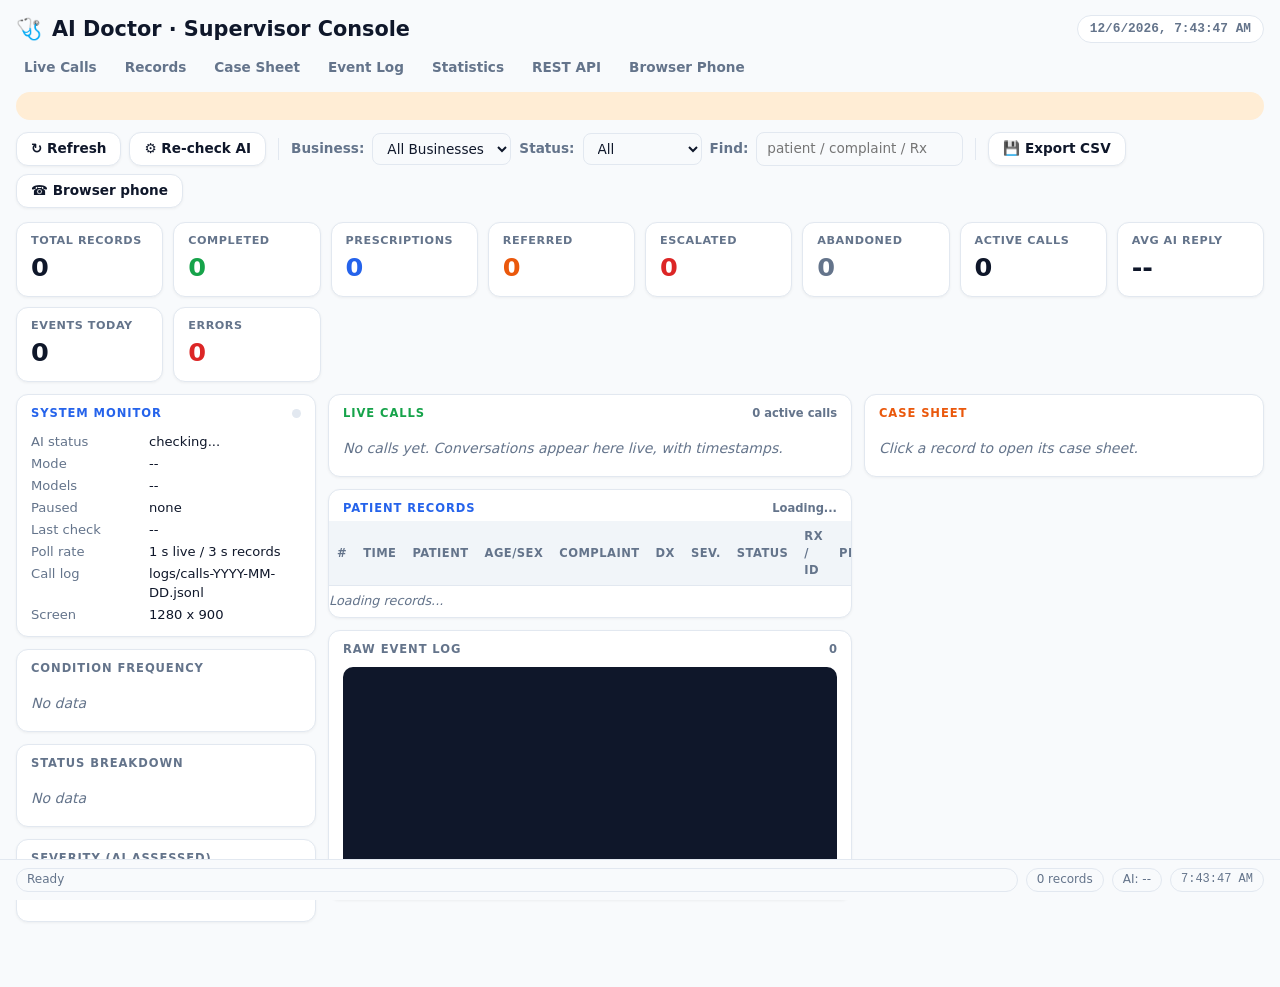
==== commit 293cd0a6: "AI Doctor 0.3.1: keep the dense layout on the original theme Phone app and dashboard go back to the " ====
--- a/static/dashboard.html
+++ b/static/dashboard.html
@@ -3,84 +3,105 @@
 <head>
   <meta charset="UTF-8">
   <meta name="viewport" content="width=device-width, initial-scale=1.0">
-  <title>Call Pilot HMS Console</title>
+  <title>AI Doctor Console</title>
   <style>
+    /* Same tokens as style.css (the original Call Pilot theme), light and dark. */
     :root {
-      --desk: #d4d0c8; --panel: #ece9d8; --shadow: #808080; --navy: #0a246a; --navy2: #3a6ea5;
-      --ink: #111; --muted: #555; --green: #0b8a2e; --red: #b91c1c; --amber: #b45309; --purple: #7e22ce; --blue: #1d4ed8;
+      --bg: #f8fafc; --card: #ffffff; --well: #f1f5f9; --text: #0f172a; --muted: #64748b; --border: #e2e8f0;
+      --primary: #2563eb; --green: #16a34a; --green-bg: #dcfce7; --red: #dc2626; --red-bg: #fee2e2;
+      --amber: #ea580c; --amber-bg: #ffedd5; --purple: #9333ea; --blue: #2563eb; --slate: #64748b;
+      --hover: #f8fafc; --selected: #e0f2fe; --log-bg: #0f172a; --log-text: #86efac;
+    }
+    @media (prefers-color-scheme: dark) {
+      :root {
+        --bg: #0f172a; --card: #1e293b; --well: #172033; --text: #f8fafc; --muted: #94a3b8; --border: #334155;
+        --primary: #3b82f6; --green: #22c55e; --green-bg: #064e3b; --red: #ef4444; --red-bg: #450a0a;
+        --amber: #f97316; --amber-bg: #431407; --purple: #c084fc; --blue: #60a5fa; --slate: #94a3b8;
+        --hover: #243248; --selected: #1e3a5f; --log-bg: #0b1220; --log-text: #86efac;
+      }
     }
     * { box-sizing: border-box; }
-    body { margin: 0; background: var(--desk); color: var(--ink); font: 12px Tahoma, Verdana, "Segoe UI", sans-serif; }
-    .mono { font-family: "Lucida Console", Consolas, monospace; }
-    .bevel { border: 1px solid; border-color: #fff var(--shadow) var(--shadow) #fff; box-shadow: inset -1px -1px #404040, inset 1px 1px #dfdfdf; }
-    .sunken { border: 1px solid; border-color: var(--shadow) #fff #fff var(--shadow); background: #fff; }
-    .titlebar { display: flex; align-items: center; gap: 10px; padding: 4px 8px; color: #fff; font-weight: bold;
-      background: linear-gradient(90deg, var(--navy), var(--navy2)); }
+    body { margin: 0; background: var(--bg); color: var(--text); font: 14px/1.45 system-ui, -apple-system, "Segoe UI", Roboto, sans-serif; }
+    .mono { font-family: ui-monospace, Consolas, monospace; }
+    .bevel { border: 1px solid var(--border); border-radius: 12px; box-shadow: 0 1px 3px rgba(0, 0, 0, .05); }
+    .sunken { border: 1px solid var(--border); border-radius: 8px; background: var(--bg); color: var(--text); }
+    .titlebar { display: flex; align-items: center; gap: 10px; padding: 14px 16px 6px; font-size: 1.3rem; font-weight: 700; }
     .titlebar .grow { flex: 1; }
-    .menubar { display: flex; gap: 2px; padding: 2px 4px; background: var(--desk); border-bottom: 1px solid var(--shadow); flex-wrap: wrap; }
-    .menubar a { padding: 2px 8px; color: var(--ink); text-decoration: none; }
-    .menubar a:hover { background: var(--navy); color: #fff; }
-    .ticker { background: #000; color: #ffeb3b; overflow: hidden; white-space: nowrap; padding: 3px 0; }
+    .titlebar #clock { font-size: .8rem; font-weight: 600; color: var(--muted); background: var(--card); border: 1px solid var(--border); border-radius: 999px; padding: 4px 12px; }
+    .menubar { display: flex; gap: 4px; padding: 4px 12px; flex-wrap: wrap; }
+    .menubar a { padding: 4px 12px; color: var(--muted); text-decoration: none; border-radius: 999px; font-size: .85rem; font-weight: 600; }
+    .menubar a:hover { background: var(--card); color: var(--primary); }
+    .ticker { margin: 6px 16px; border-radius: 999px; background: var(--amber-bg); color: var(--amber); overflow: hidden; white-space: nowrap; padding: 5px 0; font-size: .8rem; font-weight: 600; }
     .ticker span { display: inline-block; padding-left: 100%; animation: scroll 40s linear infinite; }
     @keyframes scroll { to { transform: translateX(-100%); } }
-    .toolbar { display: flex; flex-wrap: wrap; gap: 4px; align-items: center; padding: 4px; background: var(--desk); border-bottom: 1px solid var(--shadow); }
-    button, .btn, select, input { font: inherit; }
-    button, .btn { background: var(--desk); color: var(--ink); padding: 3px 10px; cursor: pointer; text-decoration: none; display: inline-block; }
-    button:active, .btn:active { border-color: var(--shadow) #fff #fff var(--shadow); }
-    button:disabled { color: var(--shadow); }
-    select, input { padding: 2px 4px; }
-    .sep { width: 1px; height: 20px; background: var(--shadow); border-right: 1px solid #fff; margin: 0 4px; }
-    .kpis { display: grid; grid-template-columns: repeat(auto-fill, minmax(118px, 1fr)); gap: 4px; padding: 4px; }
-    .kpi { background: var(--panel); padding: 4px 6px; }
-    .kpi b { display: block; font-size: 10px; color: var(--muted); text-transform: uppercase; letter-spacing: .5px; }
-    .kpi span { font: bold 20px "Lucida Console", Consolas, monospace; }
-    .grid { display: grid; grid-template-columns: 290px minmax(0, 1fr) 380px; gap: 4px; padding: 0 4px 4px; }
+    .toolbar { display: flex; flex-wrap: wrap; gap: 8px; align-items: center; padding: 6px 16px; }
+    .toolbar label { font-size: .85rem; font-weight: 600; color: var(--muted); }
+    button, .btn, select, input { font: inherit; font-size: .85rem; }
+    button, .btn { background: var(--card); color: var(--text); padding: 6px 14px; cursor: pointer; text-decoration: none; display: inline-block; font-weight: 600; }
+    button:hover, .btn:hover { border-color: var(--primary); color: var(--primary); }
+    button:disabled { opacity: .5; }
+    select, input { padding: 6px 10px; }
+    .sep { width: 1px; height: 22px; background: var(--border); margin: 0 4px; }
+    .kpis { display: grid; grid-template-columns: repeat(auto-fill, minmax(130px, 1fr)); gap: 10px; padding: 8px 16px; }
+    .kpi { background: var(--card); padding: 10px 14px; }
+    .kpi b { display: block; font-size: .7rem; color: var(--muted); text-transform: uppercase; letter-spacing: .05em; }
+    .kpi span { font-size: 1.6rem; font-weight: 700; }
+    .grid { display: grid; grid-template-columns: 300px minmax(0, 1fr) 400px; gap: 12px; padding: 4px 16px 12px; }
     @media (max-width: 1100px) { .grid { grid-template-columns: 1fr; } }
-    .panel { background: var(--panel); margin-bottom: 4px; min-width: 0; }
-    .panel > h3 { margin: 0; padding: 2px 6px; font-size: 11px; color: #fff; background: var(--navy); text-transform: uppercase; letter-spacing: 1px; display: flex; justify-content: space-between; }
-    .panel > h3.green { background: var(--green); } .panel > h3.grey { background: #374151; } .panel > h3.red { background: var(--red); } .panel > h3.amber { background: var(--amber); }
-    .panel .body { padding: 6px; }
-    .kv { display: grid; grid-template-columns: 110px 1fr; gap: 1px 6px; }
-    .kv dt { font-weight: bold; color: var(--muted); }
-    .kv dd { margin: 0; font-family: "Lucida Console", Consolas, monospace; word-break: break-word; }
-    .bar { display: grid; grid-template-columns: 110px 1fr 28px; gap: 4px; align-items: center; margin: 2px 0; font-size: 11px; }
-    .bar i { display: block; height: 10px; background: repeating-linear-gradient(90deg, var(--navy) 0 6px, var(--navy2) 6px 8px); border: 1px solid var(--ink); }
-    .led { display: inline-block; width: 9px; height: 9px; border-radius: 50%; background: #3f3f3f; border: 1px solid #000; vertical-align: middle; }
-    .led.on { background: #22c55e; box-shadow: 0 0 4px #22c55e; } .led.err { background: #ef4444; } .led.warn { background: #f59e0b; }
-    .live-feed { max-height: 330px; overflow-y: auto; padding: 4px; }
-    .live-call { margin-bottom: 4px; background: #fff; }
-    .live-call-head { display: flex; justify-content: space-between; background: var(--desk); padding: 2px 6px; font-weight: bold; }
-    .live-call.is-live .live-call-head { background: #c8f7c5; }
-    .live-call-body { max-height: 180px; overflow-y: auto; padding: 2px 6px; font-family: "Lucida Console", Consolas, monospace; font-size: 11px; }
-    .live-msg { display: grid; grid-template-columns: 62px 52px 1fr; gap: 4px; padding: 1px 0; border-bottom: 1px dotted #ccc; }
+    .panel { background: var(--card); margin-bottom: 12px; min-width: 0; overflow: hidden; }
+    .panel > h3 { margin: 0; padding: 10px 14px 4px; font-size: .72rem; color: var(--primary); text-transform: uppercase; letter-spacing: .08em; display: flex; justify-content: space-between; align-items: center; }
+    .panel > h3.green { color: var(--green); } .panel > h3.grey { color: var(--muted); } .panel > h3.red { color: var(--red); } .panel > h3.amber { color: var(--amber); }
+    .panel > h3 span { color: var(--muted); text-transform: none; letter-spacing: 0; font-weight: 600; }
+    .panel .body { padding: 6px 14px 12px; }
+    .kv { display: grid; grid-template-columns: 110px 1fr; gap: 3px 8px; margin: 0; font-size: .82rem; }
+    .kv dt { color: var(--muted); }
+    .kv dd { margin: 0; font-weight: 500; word-break: break-word; }
+    .bar { display: grid; grid-template-columns: 110px 1fr 28px; gap: 8px; align-items: center; margin: 5px 0; font-size: .8rem; }
+    .bar > div { background: var(--well); border-radius: 999px; overflow: hidden; }
+    .bar i { display: block; height: 8px; background: var(--primary); border-radius: 999px; }
+    .led { display: inline-block; width: 9px; height: 9px; border-radius: 50%; background: var(--border); }
+    .led.on { background: var(--green); box-shadow: 0 0 6px var(--green); } .led.err { background: var(--red); } .led.warn { background: var(--amber); }
+    .live-feed { max-height: 340px; overflow-y: auto; padding: 6px 14px 12px; }
+    .live-call { margin-bottom: 8px; background: var(--well); overflow: hidden; }
+    .live-call-head { display: flex; justify-content: space-between; padding: 6px 10px; font-weight: 600; font-size: .8rem; }
+    .live-call.is-live { border-color: var(--green); }
+    .live-call.is-live .live-call-head span:last-child { color: var(--green); }
+    .live-call-body { max-height: 180px; overflow-y: auto; padding: 0 10px 6px; font-size: .8rem; }
+    .live-msg { display: grid; grid-template-columns: 74px 52px 1fr; gap: 6px; padding: 3px 0; border-top: 1px solid var(--border); }
+    .live-time { color: var(--muted); font-size: .72rem; }
+    .live-who { font-weight: 600; }
     .live-caller .live-who { color: var(--blue); } .live-agent .live-who { color: var(--green); }
     .live-tool .live-who, .live-tool .live-text { color: var(--purple); } .live-error .live-who, .live-error .live-text { color: var(--red); }
     .live-system .live-text { color: var(--muted); font-style: italic; }
-    .eventlog { height: 220px; overflow-y: auto; background: #000; color: #4ade80; font: 11px "Lucida Console", Consolas, monospace; padding: 4px; }
-    .eventlog .caller { color: #fde047; } .eventlog .error { color: #f87171; } .eventlog .tool { color: #c4b5fd; } .eventlog .system { color: #9ca3af; }
-    table { width: 100%; border-collapse: collapse; background: #fff; }
-    th { background: var(--desk); text-align: left; padding: 3px 4px; border: 1px solid var(--shadow); font-size: 11px; position: sticky; top: 0; }
-    td { padding: 2px 4px; border: 1px solid #c0c0c0; font-size: 11px; vertical-align: top; }
-    tbody tr:nth-child(even) { background: #f4f4f0; }
-    tbody tr:hover { background: #ffffcc; cursor: pointer; }
-    tbody tr.selected { background: var(--navy); color: #fff; }
-    tbody tr.selected a { color: #fff; }
-    .table-wrap { max-height: 360px; overflow: auto; }
-    .badge { padding: 0 4px; border: 1px solid; font-size: 10px; font-weight: bold; text-transform: uppercase; }
-    .badge-completed { color: var(--green); } .badge-referred, .badge-escalated { color: var(--amber); } .badge-abandoned { color: var(--muted); } .badge-emergency { color: var(--red); }
-    .med { width: 100%; margin: 2px 0 6px; }
-    .med td, .med th { font-size: 10px; }
-    .sec { font-weight: bold; margin-top: 6px; padding: 1px 4px; color: #fff; }
-    pre { margin: 0; max-height: 220px; overflow: auto; font-size: 10px; background: #fff; padding: 4px; }
-    .statusbar { display: flex; gap: 4px; padding: 2px 4px; background: var(--desk); border-top: 1px solid #fff; position: sticky; bottom: 0; }
-    .statusbar > div { padding: 1px 6px; font-size: 11px; white-space: nowrap; overflow: hidden; }
+    .eventlog { height: 220px; overflow-y: auto; background: var(--log-bg); color: var(--log-text); font: 12px ui-monospace, Consolas, monospace; padding: 8px 10px; margin: 6px 14px 12px; border-radius: 10px; }
+    .panel .body .eventlog { margin: 6px 0; }
+    .eventlog .caller { color: #fde047; } .eventlog .error { color: #fca5a5; } .eventlog .tool { color: #d8b4fe; } .eventlog .system { color: #94a3b8; }
+    table { width: 100%; border-collapse: collapse; }
+    th { background: var(--well); color: var(--muted); text-align: left; padding: 7px 8px; font-size: .72rem; text-transform: uppercase; letter-spacing: .04em; position: sticky; top: 0; }
+    td { padding: 6px 8px; border-top: 1px solid var(--border); font-size: .8rem; vertical-align: top; }
+    tbody tr:hover { background: var(--hover); cursor: pointer; }
+    tbody tr.selected { background: var(--selected); }
+    a { color: var(--primary); }
+    .table-wrap { max-height: 380px; overflow: auto; }
+    .badge { padding: 2px 8px; border-radius: 999px; font-size: .68rem; font-weight: 700; text-transform: uppercase; }
+    .badge-completed { color: var(--green); background: var(--green-bg); }
+    .badge-referred, .badge-escalated { color: var(--amber); background: var(--amber-bg); }
+    .badge-abandoned { color: var(--muted); background: var(--well); }
+    .badge-emergency { color: var(--red); background: var(--red-bg); }
+    .med { width: 100%; margin: 4px 0 10px; border: 1px solid var(--border); border-radius: 8px; overflow: hidden; border-collapse: separate; border-spacing: 0; }
+    .med td, .med th { font-size: .75rem; }
+    .sec { font-weight: 700; margin-top: 10px; font-size: .72rem; text-transform: uppercase; letter-spacing: .06em; }
+    details { margin-top: 10px; font-size: .8rem; }
+    pre { margin: 6px 0 0; max-height: 220px; overflow: auto; font-size: .72rem; padding: 8px; }
+    .statusbar { display: flex; gap: 8px; padding: 8px 16px; background: var(--bg); border-top: 1px solid var(--border); position: sticky; bottom: 0; }
+    .statusbar > div { padding: 2px 10px; font-size: .75rem; color: var(--muted); white-space: nowrap; overflow: hidden; border-radius: 999px; }
     .statusbar .grow { flex: 1; }
-    .ai-error { color: var(--red); font-weight: bold; padding: 2px 6px; }
-    .empty { color: var(--muted); font-style: italic; padding: 6px; }
+    .ai-error { color: var(--red); background: var(--red-bg); border-radius: 8px; font-weight: 600; font-size: .8rem; padding: 6px 10px; margin-top: 8px; }
+    .empty { color: var(--muted); font-style: italic; padding: 6px 0; }
   </style>
 </head>
 <body>
-  <div class="titlebar"><span>&#9764;</span><span class="grow">CALL PILOT HMS :: AI DOCTOR SUPERVISOR CONSOLE</span><span id="clock" class="mono"></span></div>
+  <div class="titlebar"><span>&#129658;</span><span class="grow">AI Doctor &middot; Supervisor Console</span><span id="clock" class="mono"></span></div>
   <nav class="menubar">
     <a href="#live">Live&nbsp;Calls</a><a href="#records">Records</a><a href="#details">Case&nbsp;Sheet</a><a href="#events">Event&nbsp;Log</a>
     <a href="#stats">Statistics</a><a href="/api/records" target="_blank">REST&nbsp;API</a><a href="/index.html">Browser&nbsp;Phone</a>
@@ -270,8 +291,8 @@
       $("k-abandoned").textContent = by.abandoned || 0;
       $("k-rx").textContent = recs.filter(r => (r.booking_id || "").startsWith("RX-")).length;
       bars("cond-bars", countBy(recs, r => r.rx?.condition || r.fields?.condition));
-      bars("status-bars", by, "#374151");
-      bars("sev-bars", countBy(recs, r => r.fields?.severity), "#b45309");
+      bars("status-bars", by, "var(--slate)");
+      bars("sev-bars", countBy(recs, r => r.fields?.severity), "var(--amber)");
     }
 
     function renderTable() {
@@ -322,7 +343,7 @@
       const frag = document.createDocumentFragment();
       if (!meds || !meds.length) return frag;
       const h = el("div", title, "sec");
-      h.style.background = color;
+      h.style.color = color;
       const t = el("table", null, "med");
       const head = el("tr");
       ["Medicine", "Dose", "Frequency", "Days"].forEach(x => head.appendChild(el("th", x)));
@@ -340,7 +361,7 @@
       const frag = document.createDocumentFragment();
       if (!items || !items.length) return frag;
       const h = el("div", title, "sec");
-      h.style.background = color;
+      h.style.color = color;
       const ul = el("ul");
       ul.style.margin = "2px 0 6px";
       ul.style.paddingLeft = "18px";
@@ -372,7 +393,7 @@
           medTable("2. AYURVEDIC", "var(--green)", rx.ayurvedic),
           medTable("3. HOMEOPATHIC", "var(--purple)", rx.homeopathic),
           list("4. HOME REMEDIES", "var(--amber)", rx.home_remedies),
-          list("ADVICE", "#374151", rx.advice),
+          list("ADVICE", "var(--muted)", rx.advice),
           list("SEE A DOCTOR IF", "var(--red)", rx.see_doctor_if)
         );
       }
@@ -384,7 +405,7 @@
         body.appendChild(a);
       }
       if (rec.transcript?.length) {
-        body.appendChild(el("div", "TRANSCRIPT (" + rec.transcript.length + ")", "sec")).style.background = "#374151";
+        body.appendChild(el("div", "TRANSCRIPT (" + rec.transcript.length + ")", "sec")).style.color = "var(--muted)";
         const box = el("div", null, "eventlog");
         box.style.height = "160px";
         rec.transcript.forEach(t => box.appendChild(el("div", "[" + t.role.toUpperCase() + "] " + t.text, t.role === "customer" ? "caller" : "")));
